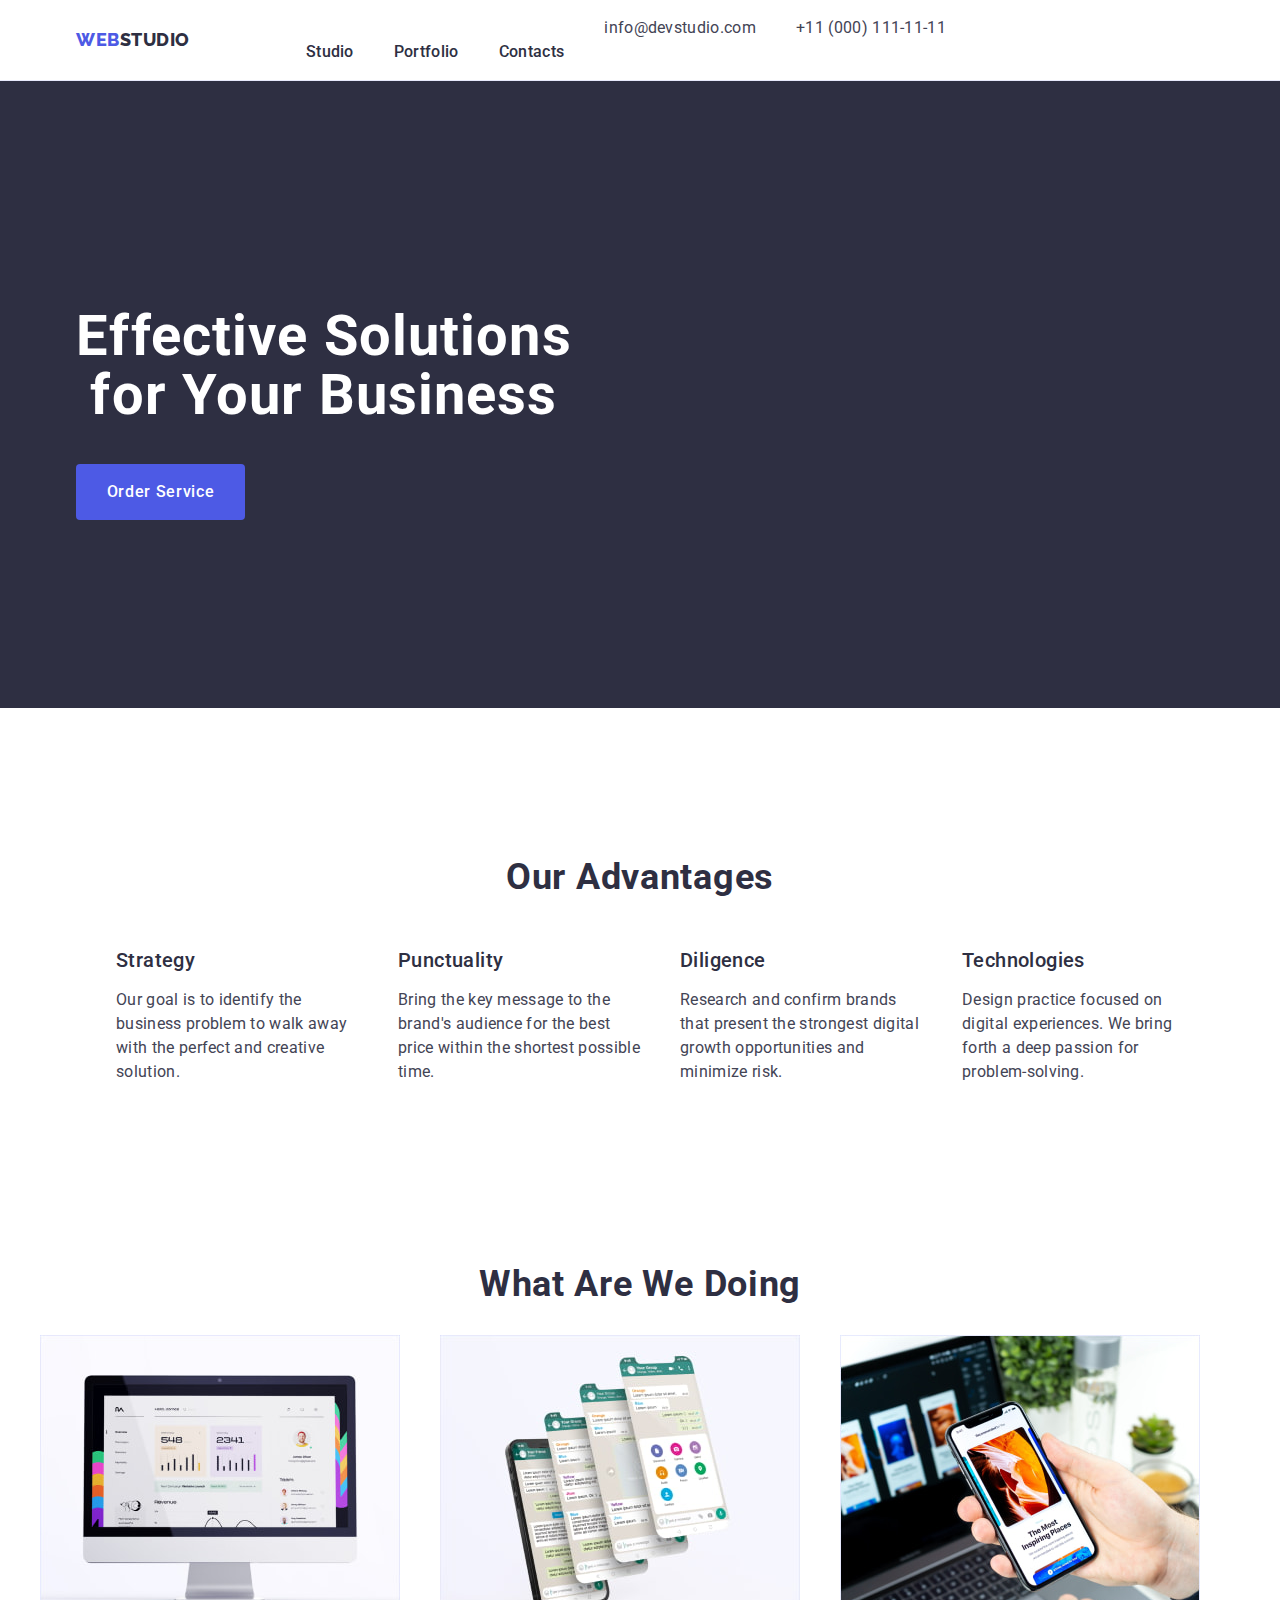
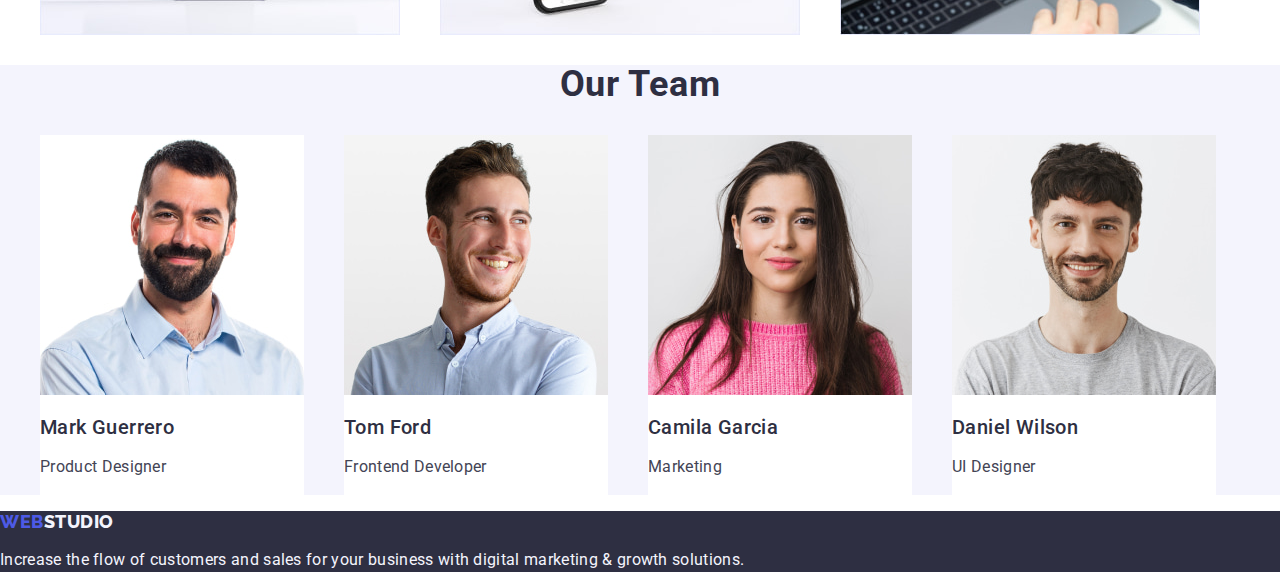
==== index.html @ ada267a6 "update" ====
<!DOCTYPE html>
<html lang="en">
    <!-- head -->
  <head>
    <meta charset="UTF-8">
    <meta http-equiv="X-UA-Compatible" content="IE=edge">
    <meta name="viewport" content="width=device-width, initial-scale=1.0"> 
    <title>Document</title>
    <link
      rel="stylesheet"
      href="https://cdn.jsdelivr.net/npm/modern-normalize@2.0.0/modern-normalize.min.css"
    />
    <link rel="preconnect" href="https://fonts.googleapis.com">
    <link rel="preconnect" href="https://fonts.gstatic.com" crossorigin>
    <link href="https://fonts.googleapis.com/css2?family=Raleway:wght@800&family=Roboto:wght@400;500;700;900&display=swap" rel="stylesheet">
    <link rel="stylesheet" href="./css/styles.css"    />
  </head>
  <body class="body">
    <header class="header">
        <div class="div container">
        <nav class="nav">
           <a class="logo link" href="./index.html">Web<span class="header-logo-black">Studio</span></a>
            <ul class="list">
            <li class="header-item"> <a class="header-link link" href="./index.html">Studio</a></li>
            <li class="header-item"> <a class="header-link link" href="./portfolio.html">Portfolio</a></li>
            <li class="header-item"> <a class="header-link link" href="">Contacts</a></li>
        </ul>
        </nav>
        <address class="header-adr">
            <ul class="list">
                <li><a class="links link" href="mailto:info@devstudio.com">info@devstudio.com</a><br/></li>
                <li><a class="links link" href="tel:+110001111111">+11 (000) 111-11-11</a><br/></li>
            </ul>
        </address>
        </div>
    </header>
    <!-- Text -->
    <main>
     <section class="section-hero">  
        <div class="container"> 
    <h1 class="hero-title">Effective Solutions
        for Your Business</h1>    
        <button class="hero-btn" type="button"><span class="service">Order Service</span></button>
        </div>
    </section>
    <section class="section-advantages">
        <div class="container">
        <h2 class="hclass">Our Advantages</h2>
        <ul class="list">
        <li class="adv-li"><h3 class="name">Strategy</h3>
        <p class="parag">Our goal is to identify the business
            problem to walk away with the perfect and creative solution. </p></li>
        <li class="adv-li"><h3 class="name">Punctuality</h3>
        <p class="parag">Bring the key message to the brand's audience for the best price within the shortest possible time.</p></li>
        <li class="adv-li"><h3 class="name">Diligence</h3>
        <p class="parag">Research and confirm brands that present the strongest digital growth opportunities and minimize risk.</p></li>
        <li class="adv-li"><h3 class="name">Technologies</h3>
        <p class="parag">Design practice focused on digital experiences. We bring forth a deep passion for problem-solving.</p></li>
        </ul>
        </div>
     </section>
<!-- What are we doing -->
<section class="section-wawd">
    <h2 class="hclass">What Are We Doing</h2>
    <ul class="list">
     <li class="ourimg"><img class="img" src="./images/rectangle71.jpg" alt="Rectangle71" width="360" height="300"/></li>   
     <li class="ourimg"><img class="img" src="./images/rectangle71(2).jpg" alt="Rectangle71" width="360" height="300"/></li>
     <li class="ourimg"><img class="img" src="./images/rectangle71(3).jpg" alt="Rectangle71" width="360" height="300"/></li>
    </ul>
</section>
<!-- Our Team -->
<section class="section-ourteam">
  <h2 class="hclass">Our Team</h2>
  <ul class="list">
    <li class="photo">
        <img class="img" src="./images/teamcard1.jpg" alt="Team Card 1" width="264" height="260"/>
     <h3 class="name">Mark Guerrero</h3>
     <p class="parag">Product Designer</p>
    </li >
    <li class="photo">
        <img class="img" src="./images/teamcard2.jpg" alt="Team Card 2" width="264" height="260"/>
    <h3 class="name">Tom Ford</h3>
    <p class="parag">Frontend Developer</p>  
    </li>
    <li class="photo">
        <img class="img" src="./images/teamcard3.jpg" alt="Team Card 3" width="264" height="260"/>
    <h3 class="name">Camila Garcia</h3>
    <p class="parag">Marketing</p>
    </li>
    <li class="photo">
        <img class="img" src="./images/teamcard4.jpg" alt="Team Card 4" width="264" height="260"/>
    <h3 class="name">Daniel Wilson</h3>
    <p class="parag">UI Designer</p>
    </li>
  </ul>  
</section>
</main>
<!-- Footer -->
<footer class="footer">
    <a class="footer-link link" href="./index.html" >Web<span class="logo-white">Studio</span></a>
    <p class="footer-p" >Increase the flow of customers and sales for your business with digital marketing & growth solutions.</p>
</footer>
      </body>
</html>
---- css/styles.css ----
:root {--primary-white-color: #ffffff;
    --primary-accent-color: #2e2f42;
    --primary-gray-color: #434455;
    --primary-blue-color: #4D5AE5;} 
.logo {margin-right: 76px;
    font-family: 'Raleway', sans-serif;
    font-style: normal;
    font-weight: 800;
    font-size: 18px;
    line-height: 1.17;
    
   
    letter-spacing: 0.03em;
    text-transform: uppercase;
    flex: none;
    text-decoration: 0;
 color: #4D5AE5;
 }
 .header-logo-black {color: #2E2F42;}
 .header-item {list-style: none;
    font-weight: 500;
    padding-top: 24px;
    padding-top: 24px;
}
.header-link {
    font-weight: 500;
    font-family: 'Roboto', sans-serif;
    font-style: normal;
    text-decoration: none;
    font-weight: 500;
    font-size: 16px;
    line-height: 24px;
    letter-spacing: 0.02em;
    color: var(--primary-accent-color);
    flex: none;}
.header-links {list-style: none;}
.link {text-decoration: none;
    
}
.name {font-weight: 500;
    margin-bottom: 8px;
    font-size: 20px;
    line-height: 1.2;
    letter-spacing: 0.02em;
color:var(--primary-accent-color)}
.section-hero {background: #2E2F42;
    padding-top: 188px;
    padding-bottom: 188px;}
.hero-title {font-family: 'Roboto';
    font-style: normal;
    font-weight: 700;
    font-size: 56px;
    text-align: center;
    line-height: 1.07;
    max-width: 496px;
    letter-spacing: 0.02em;
    
    color: #FFFFFF;}
.hero-btn {background: #4D5AE5;
    display: block;
    cursor: pointer;
    min-width: 169px;
    height: 56px;
    border: none;
    border-radius: 4px;
    cursor: pointer;
    font-family: "Roboto", sans-serif;
    font-weight: 500;
    line-height: 1.5;
    letter-spacing: 0.04em;
    color: #ffffff;
   }
    .service {font-family: 'Roboto';
        font-style: normal;
        font-weight: 500;
        font-size: 16px;
        line-height: 24px;
        
        
       
        letter-spacing: 0.04em;
        
        color: #FFFFFF;
        }
        .img {display: block;}
                .parag {font-family: 'Roboto';
                    font-style: normal;
                    font-weight: 400;
                    font-size: 16px;
                    line-height: 24px;
                    
                    letter-spacing: 0.02em;
                   
                    color: #434455;}
                   .adv {list-style: none;}
                   .ourimg {list-style: none;
                    
                }
                   .footer {background-color: #2E2F42;}
                   .footer-link {font-family: 'Raleway', sans-serif;
                    font-style: normal;
                    font-weight: 800;
                    font-size: 18px;
                    line-height: 1.17;
                    
                
                    letter-spacing: 0.03em;
                    text-transform: uppercase;
                    flex: none;
                    text-decoration: 0;
                 color: #4D5AE5;
                 margin-bottom: 24px;}
                 .logo-white {color: #F4F4FD}
                 .footer-p {font-family: 'Roboto';
                    font-style: normal;
                    font-weight: 400;
                    font-size: 16px;
                    line-height: 24px;
                  
                    letter-spacing: 0.02em;
                 
                    color: #F4F4FD;}
                    .btnlist {list-style: none;}
                    .btn {background: #F4F4FD;
                        border: 1px solid #E7E9FC;
                        color:var(--primary-blue-color);
                        font-family: "Roboto", sans-serif; 
                        font-weight: 500;
                        line-height: 1.5;
                        letter-spacing: 0.04em;
                        cursor: pointer;
                        }
                        .list {list-style: none;
                            display: flex;
                            gap: 40px;}
                        .link {text-decoration: none}
                        .hclass {color:var(--primary-accent-color) ;
                            font-size: 36px;
                            line-height: 1.11;
                            text-align: center;
                            letter-spacing: 0.02em;
                            text-transform: capitalize;

                        }
                        .links {font-size: 16px;
                            font-size: 16px;
                            letter-spacing: 0.02em;
                            line-height: 1.5;
                            color:var(--primary-gray-color);}
.header-adr {font-style: normal;}
                        .section-ourteam {background-color: #F4F4FD}
                        .photo { background-color: #FFFFFF;
                        }
                        .body {font-family: "Roboto", sans-serif;
                            color: #434455;
                            background-color:var(--primary-white-color);}
                            .list .header-link:hover,
                            .list .header-link:focus {color: #404bbf}
                            .list .links:hover,
                            .list .links:focus {color: #404bbf}
                            .hero-btn:hover,
                            .hero-btn:focus {background-color: #404BBF}
                            .logo-port {font-family: 'Raleway', sans-serif;
                                font-style: normal;
                                font-weight: 800;
                                font-size: 18px;
                                line-height: 1.17;
                                color:var(--primary-blue-color);
                               
                                letter-spacing: 0.03em;
                                text-transform: uppercase;
                                flex: none;
                                text-decoration: 0;}
                                .btn:hover,.btn:focus {background-color: #404BBF;
                                color:var(--primary-white-color); }
                                .ptitle {font-weight: 500;
                                    font-size: 20px;
                                    line-height: 1.2;
                                    letter-spacing: 0.02em;
                                color:var(--primary-accent-color)}
.header {border-bottom: 1px solid #e7e9fc;}
.div {display: flex;}
.container {width: 1158px;
margin: 0 auto;
padding-left: 15px ;
padding-right: 15px;}
.nav {display: flex;
align-items: center;}
.section-advantages {padding-top: 120px;
    padding-bottom: 120px;}
    .adv-li { width: calc((100% - 72px) / 4);
    }
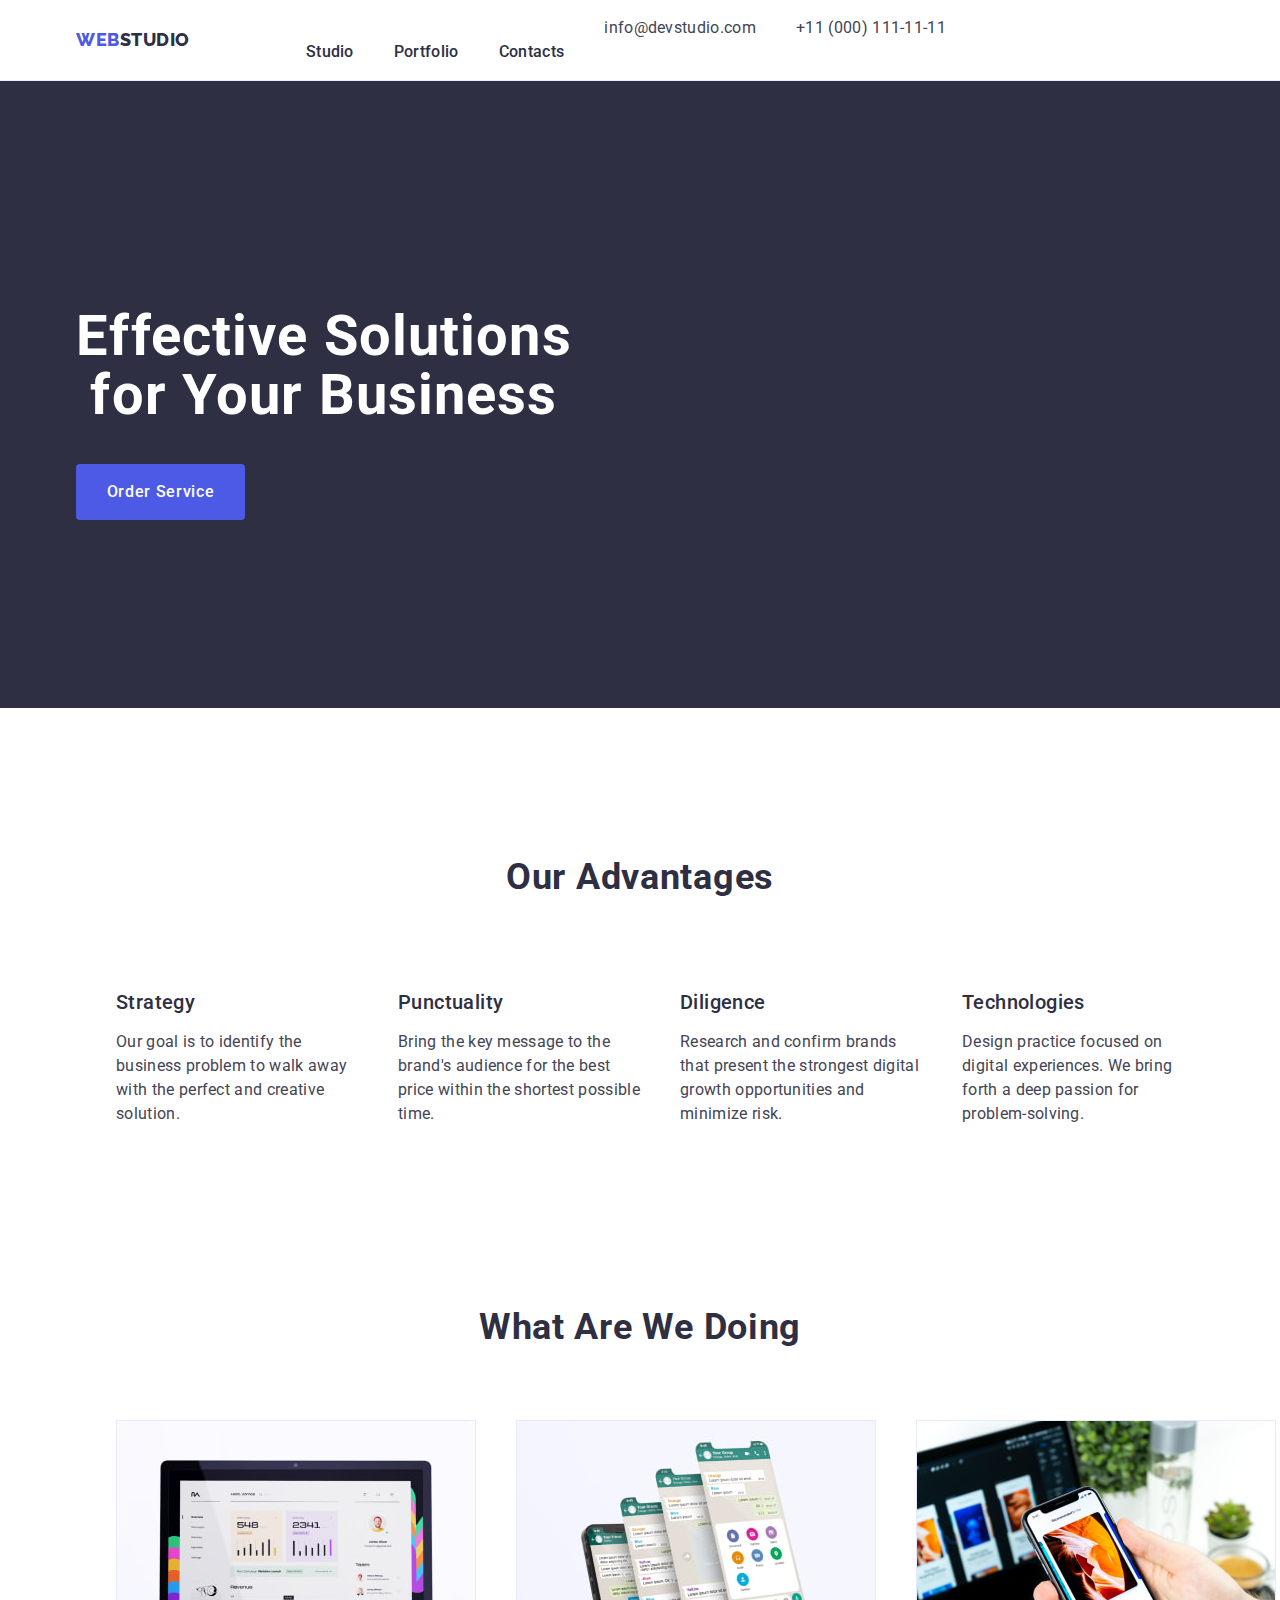
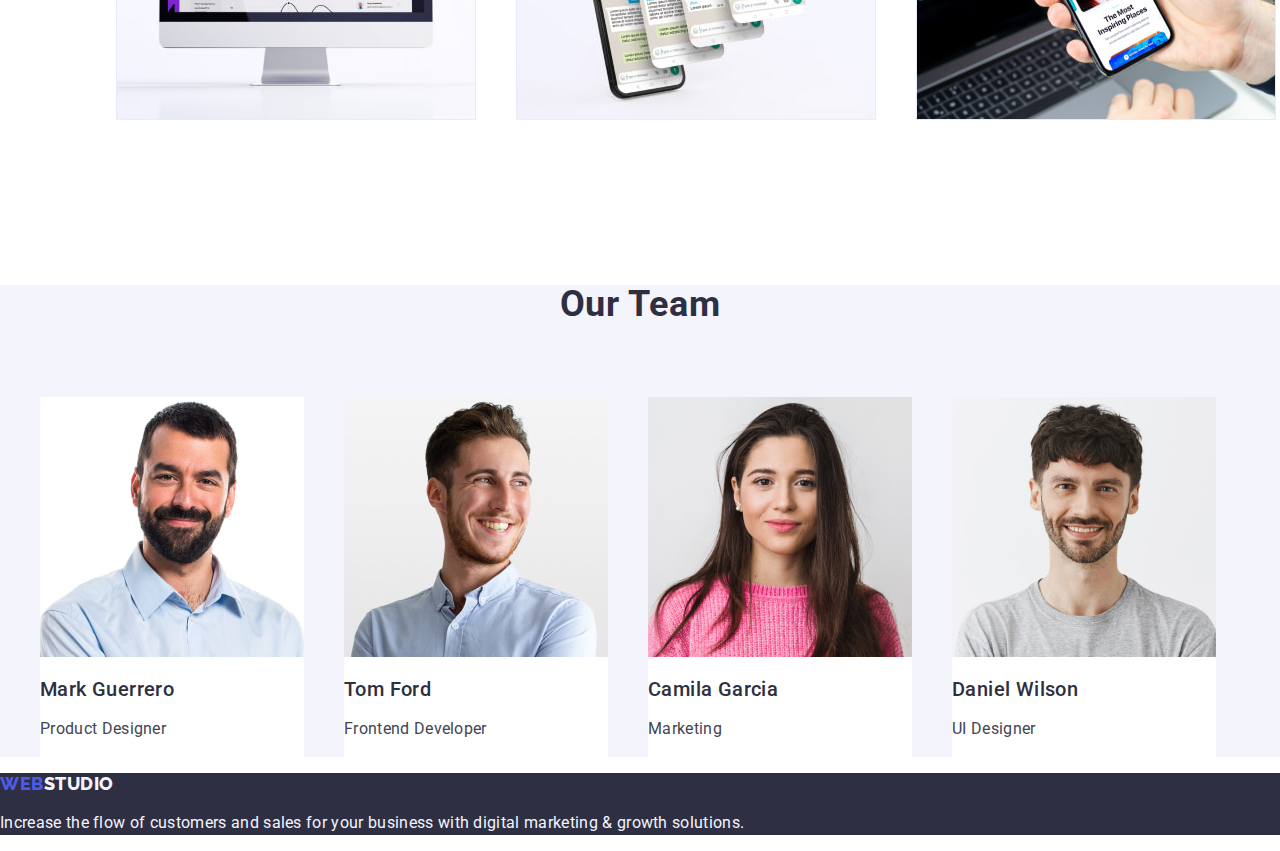
==== commit 303f0400: "Update index.html" ====
--- a/index.html
+++ b/index.html
@@ -61,12 +61,14 @@
      </section>
 <!-- What are we doing -->
 <section class="section-wawd">
+    <div class="container">
     <h2 class="hclass">What Are We Doing</h2>
     <ul class="list">
      <li class="ourimg"><img class="img" src="./images/rectangle71.jpg" alt="Rectangle71" width="360" height="300"/></li>   
      <li class="ourimg"><img class="img" src="./images/rectangle71(2).jpg" alt="Rectangle71" width="360" height="300"/></li>
      <li class="ourimg"><img class="img" src="./images/rectangle71(3).jpg" alt="Rectangle71" width="360" height="300"/></li>
     </ul>
+    </div>
 </section>
 <!-- Our Team -->
 <section class="section-ourteam">
--- a/css/styles.css
+++ b/css/styles.css
@@ -94,6 +94,7 @@
                     color: #434455;}
                    .adv {list-style: none;}
                    .ourimg {list-style: none;
+                    flex-basis: calc((100% - 2 * 24px) / 3) ;
                     
                 }
                    .footer {background-color: #2E2F42;}
@@ -140,6 +141,7 @@
                             text-align: center;
                             letter-spacing: 0.02em;
                             text-transform: capitalize;
+                            margin-bottom: 72px;
 
                         }
                         .links {font-size: 16px;
@@ -189,4 +191,5 @@
 .section-advantages {padding-top: 120px;
     padding-bottom: 120px;}
     .adv-li { width: calc((100% - 72px) / 4);
-    }+    }
+    .section-wawd {padding-bottom: 120px; }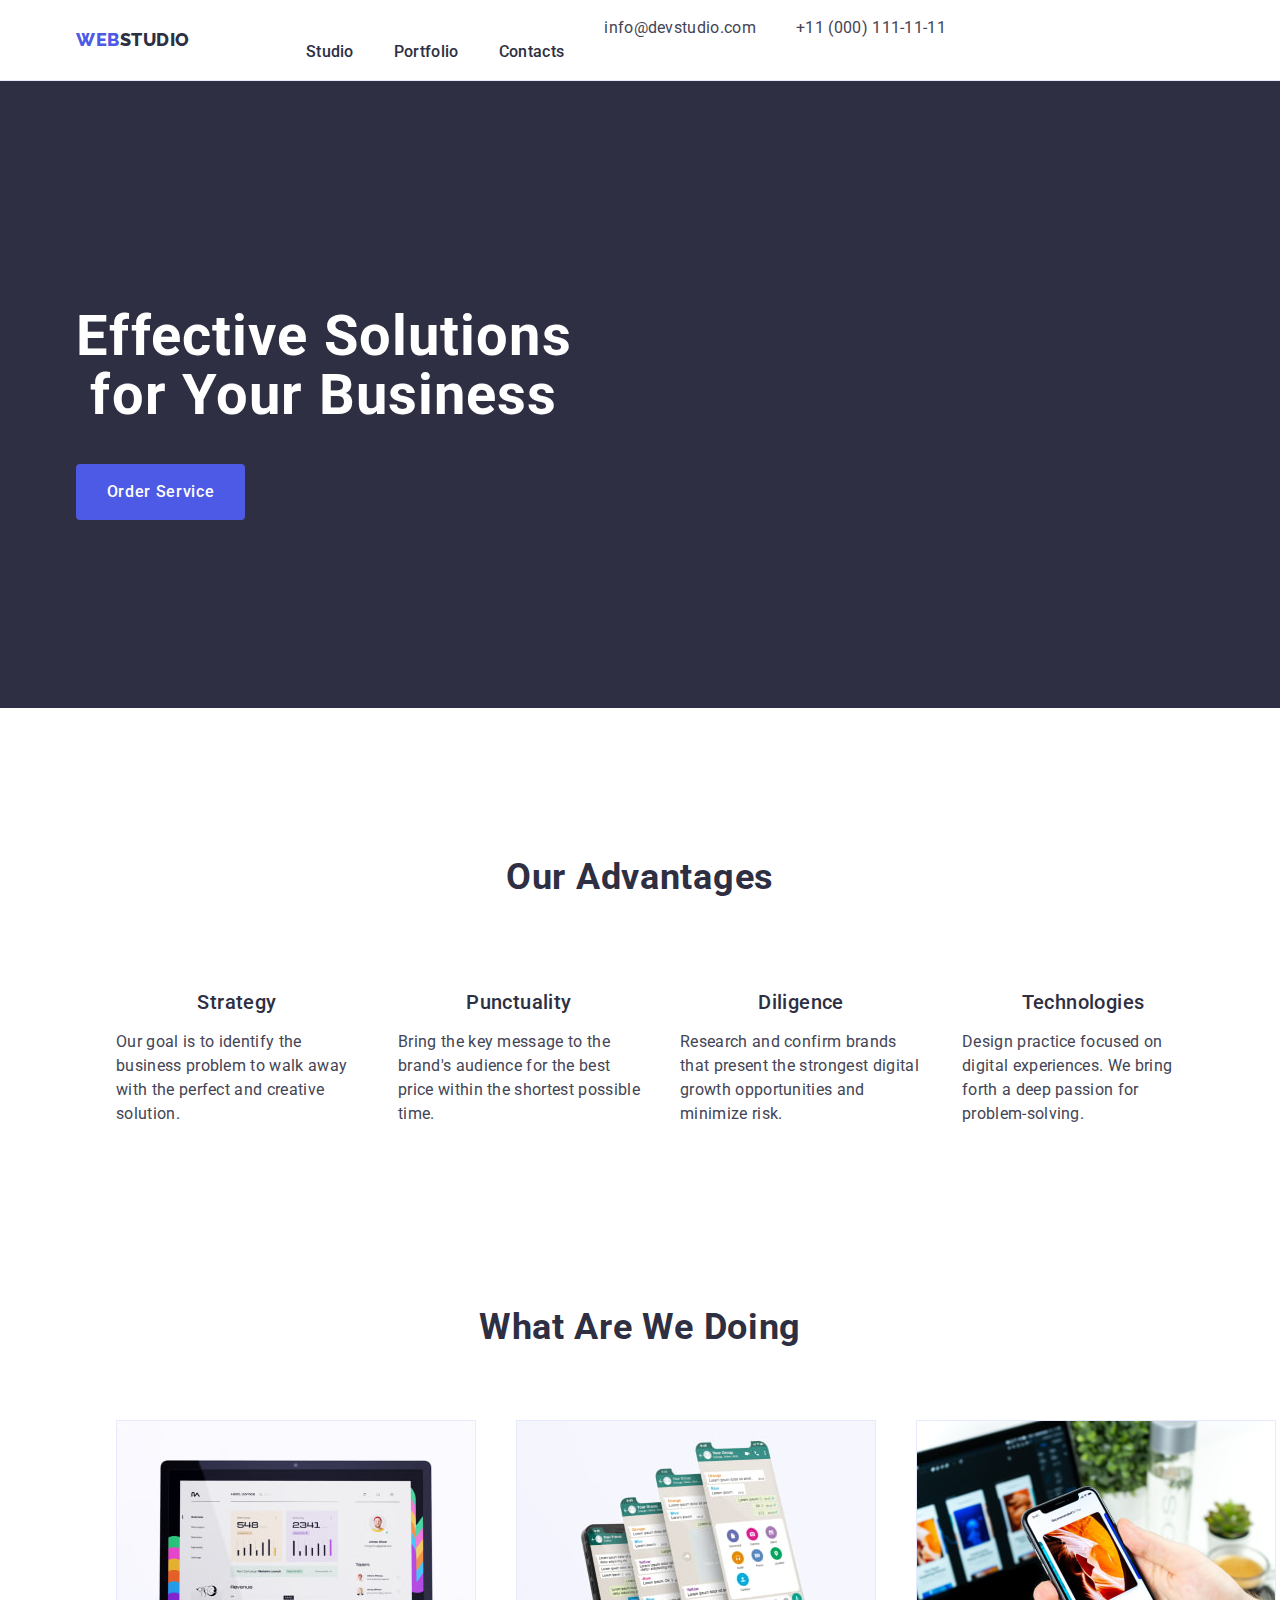
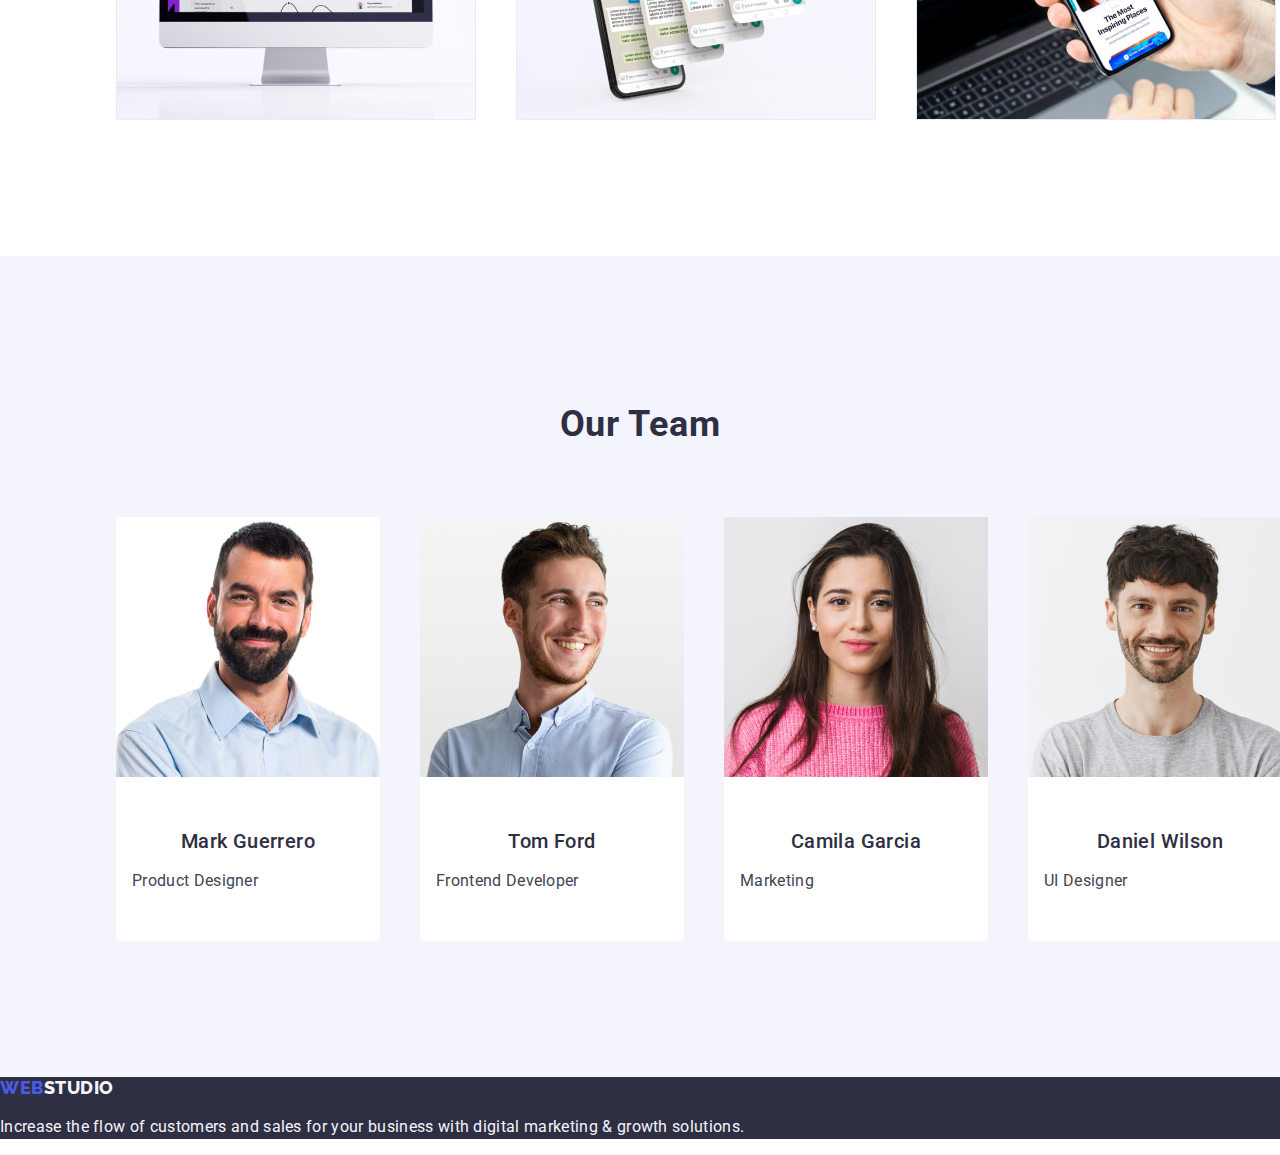
==== commit de44f4dc: "update" ====
--- a/index.html
+++ b/index.html
@@ -72,29 +72,39 @@
 </section>
 <!-- Our Team -->
 <section class="section-ourteam">
+    <div class="container">
   <h2 class="hclass">Our Team</h2>
   <ul class="list">
     <li class="photo">
         <img class="img" src="./images/teamcard1.jpg" alt="Team Card 1" width="264" height="260"/>
+        <div class="work">
      <h3 class="name">Mark Guerrero</h3>
      <p class="parag">Product Designer</p>
+        </div>
     </li >
     <li class="photo">
         <img class="img" src="./images/teamcard2.jpg" alt="Team Card 2" width="264" height="260"/>
+        <div class="work">
     <h3 class="name">Tom Ford</h3>
-    <p class="parag">Frontend Developer</p>  
+    <p class="parag">Frontend Developer</p>
+        </div>  
     </li>
     <li class="photo">
         <img class="img" src="./images/teamcard3.jpg" alt="Team Card 3" width="264" height="260"/>
-    <h3 class="name">Camila Garcia</h3>
+        <div class="work">
+        <h3 class="name">Camila Garcia</h3>
     <p class="parag">Marketing</p>
-    </li>
+        </div>    
+</li>
     <li class="photo">
         <img class="img" src="./images/teamcard4.jpg" alt="Team Card 4" width="264" height="260"/>
-    <h3 class="name">Daniel Wilson</h3>
+        <div class="work">
+        <h3 class="name">Daniel Wilson</h3>
     <p class="parag">UI Designer</p>
-    </li>
+        </div>    
+</li>
   </ul>  
+    </div>
 </section>
 </main>
 <!-- Footer -->
--- a/css/styles.css
+++ b/css/styles.css
@@ -42,7 +42,9 @@
     font-size: 20px;
     line-height: 1.2;
     letter-spacing: 0.02em;
-color:var(--primary-accent-color)}
+color:var(--primary-accent-color);
+text-align: center;
+}
 .section-hero {background: #2E2F42;
     padding-top: 188px;
     padding-bottom: 188px;}
@@ -150,8 +152,12 @@
                             line-height: 1.5;
                             color:var(--primary-gray-color);}
 .header-adr {font-style: normal;}
-                        .section-ourteam {background-color: #F4F4FD}
+                        .section-ourteam {background-color: #F4F4FD;
+                            padding-top: 120px;
+                            padding-bottom: 120px;}
                         .photo { background-color: #FFFFFF;
+                            flex-basis: calc((100% - 72px) / 4);
+                            border-radius: 0px 0px 4px 4px;
                         }
                         .body {font-family: "Roboto", sans-serif;
                             color: #434455;
@@ -192,4 +198,5 @@
     padding-bottom: 120px;}
     .adv-li { width: calc((100% - 72px) / 4);
     }
-    .section-wawd {padding-bottom: 120px; }+    .section-wawd {padding-bottom: 120px; }
+    .work {padding: 32px 16px 32px 16px}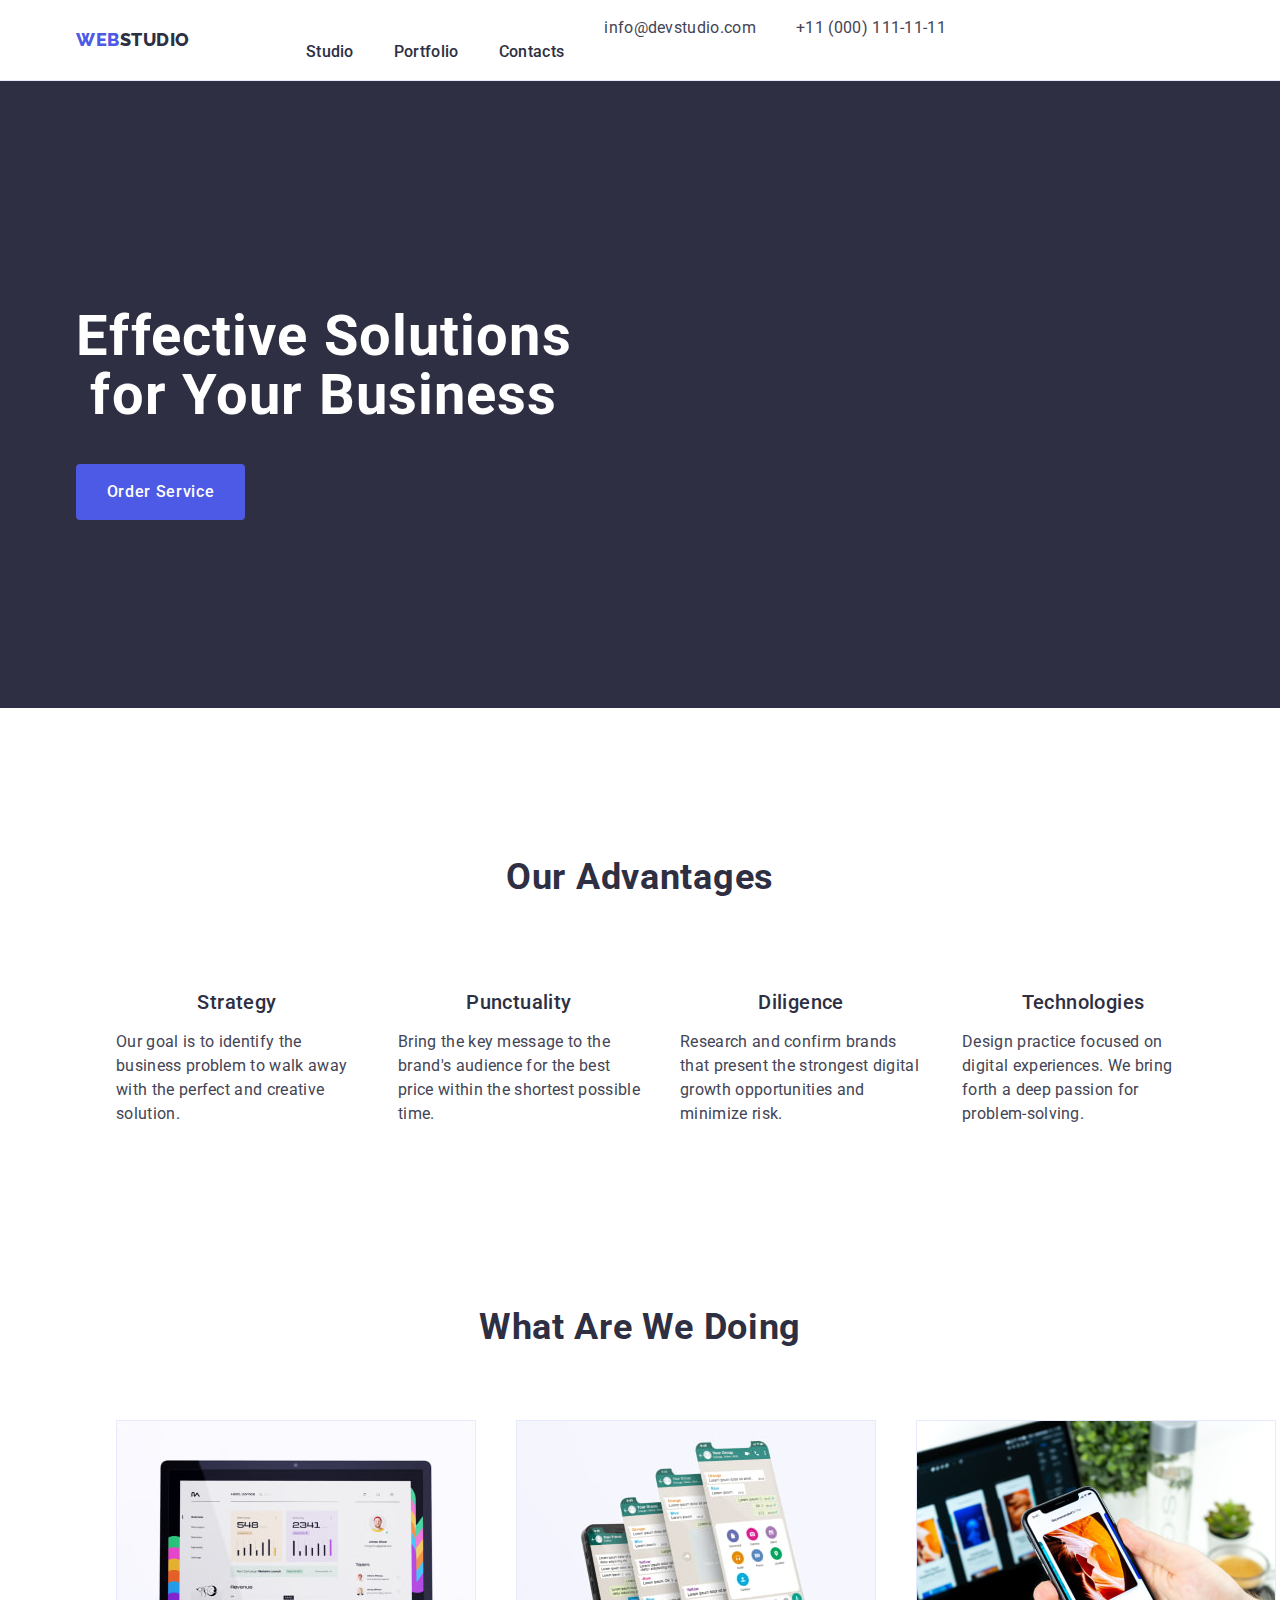
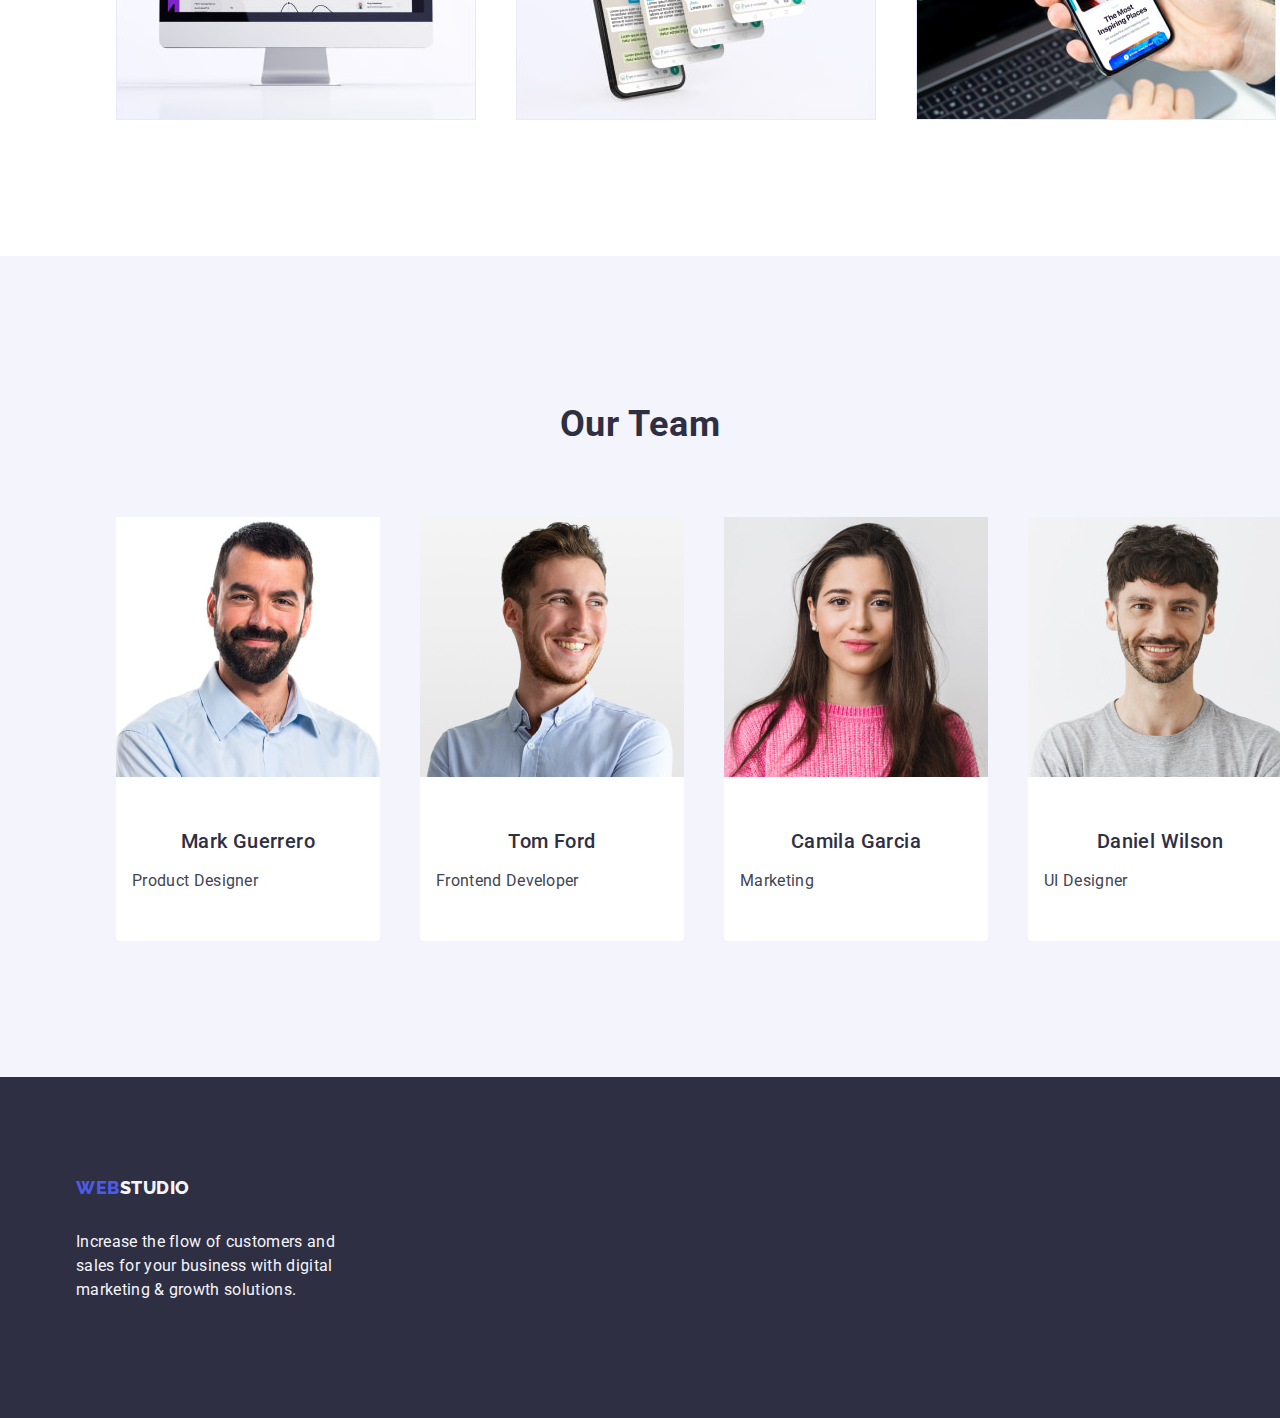
==== commit 4cd8b005: "update" ====
--- a/index.html
+++ b/index.html
@@ -109,8 +109,10 @@
 </main>
 <!-- Footer -->
 <footer class="footer">
+    <div class="container">
     <a class="footer-link link" href="./index.html" >Web<span class="logo-white">Studio</span></a>
     <p class="footer-p" >Increase the flow of customers and sales for your business with digital marketing & growth solutions.</p>
+    </div>
 </footer>
       </body>
 </html>--- a/css/styles.css
+++ b/css/styles.css
@@ -99,27 +99,28 @@
                     flex-basis: calc((100% - 2 * 24px) / 3) ;
                     
                 }
-                   .footer {background-color: #2E2F42;}
+                   .footer {background-color: #2E2F42;
+                    padding-top: 100px; 
+                    padding-bottom: 100px;}
                    .footer-link {font-family: 'Raleway', sans-serif;
                     font-style: normal;
                     font-weight: 800;
                     font-size: 18px;
                     line-height: 1.17;
-                    
-                
+                    display: inline-block;
                     letter-spacing: 0.03em;
                     text-transform: uppercase;
                     flex: none;
                     text-decoration: 0;
                  color: #4D5AE5;
-                 margin-bottom: 24px;}
+                 margin-bottom: 16px;}
                  .logo-white {color: #F4F4FD}
                  .footer-p {font-family: 'Roboto';
                     font-style: normal;
                     font-weight: 400;
                     font-size: 16px;
                     line-height: 24px;
-                  
+                    max-width: 264px;
                     letter-spacing: 0.02em;
                  
                     color: #F4F4FD;}
@@ -174,7 +175,7 @@
                                 font-size: 18px;
                                 line-height: 1.17;
                                 color:var(--primary-blue-color);
-                               
+                                margin-right: 76px;
                                 letter-spacing: 0.03em;
                                 text-transform: uppercase;
                                 flex: none;
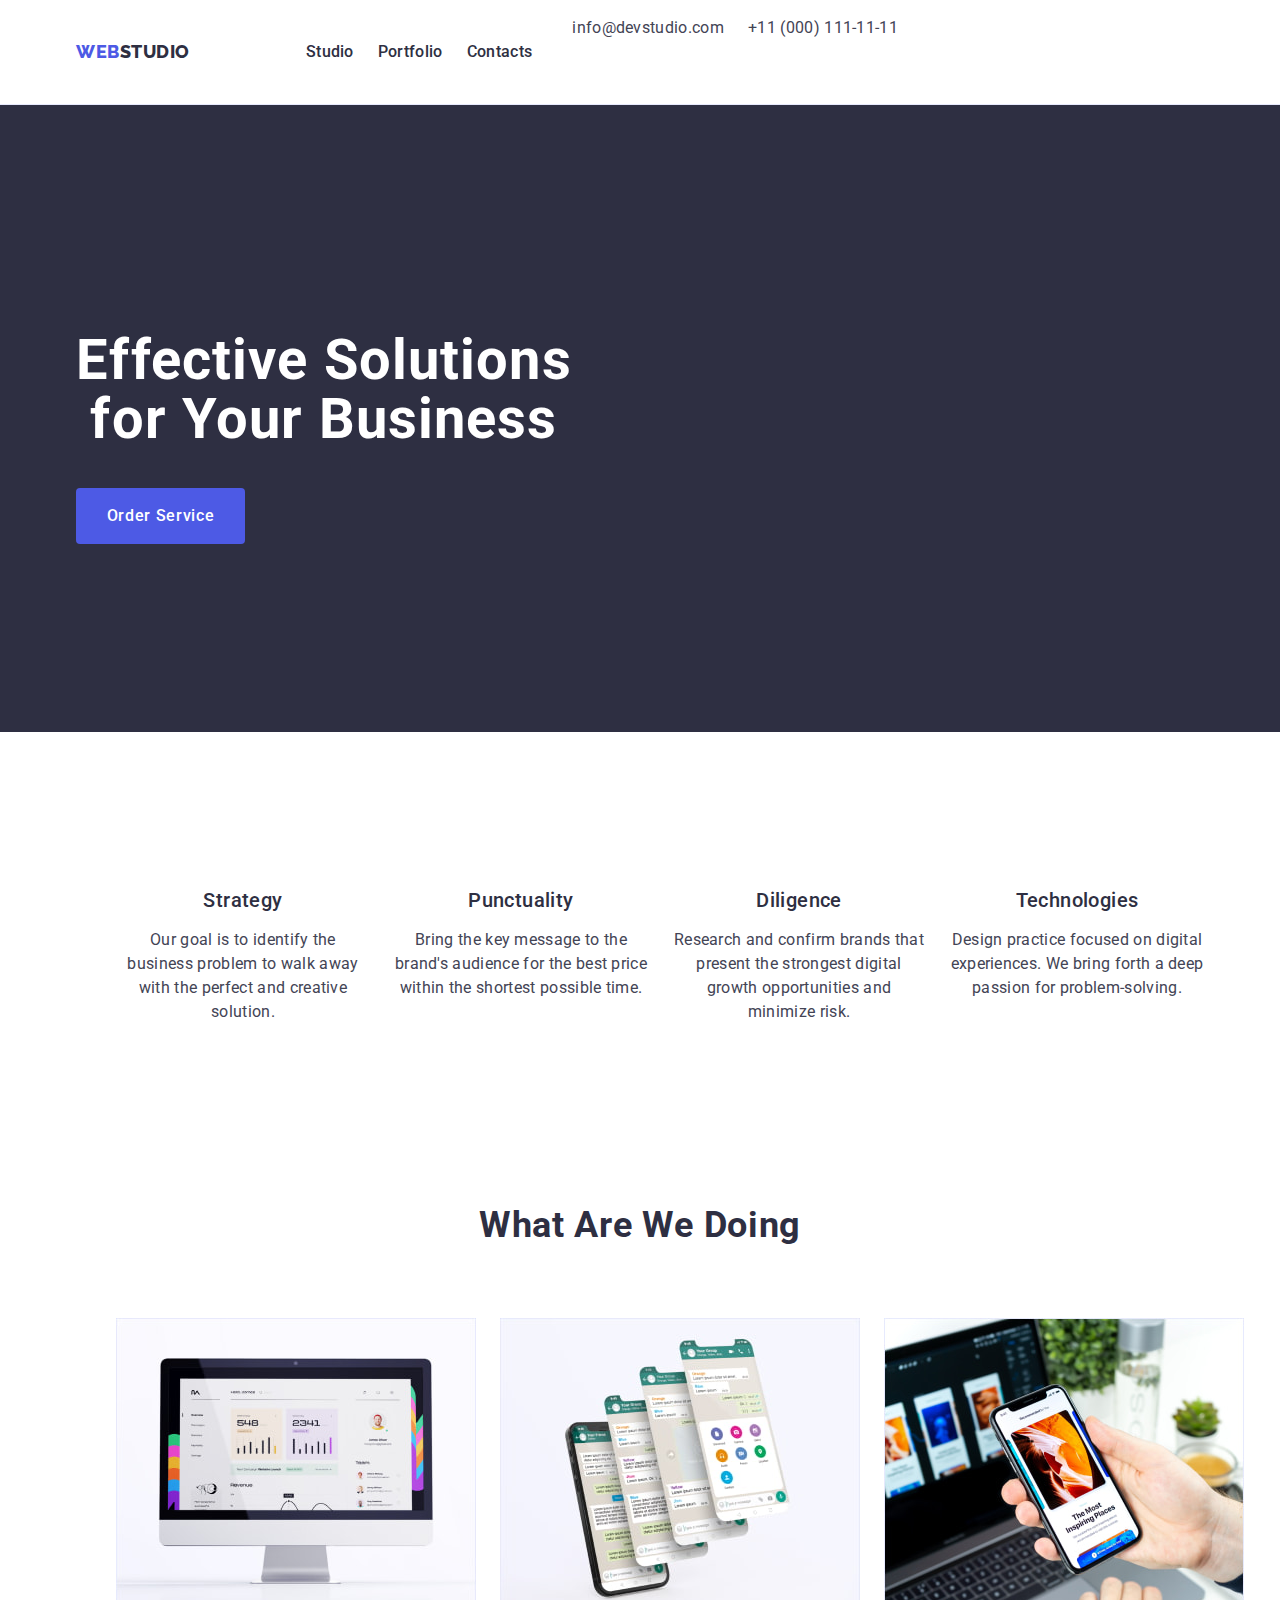
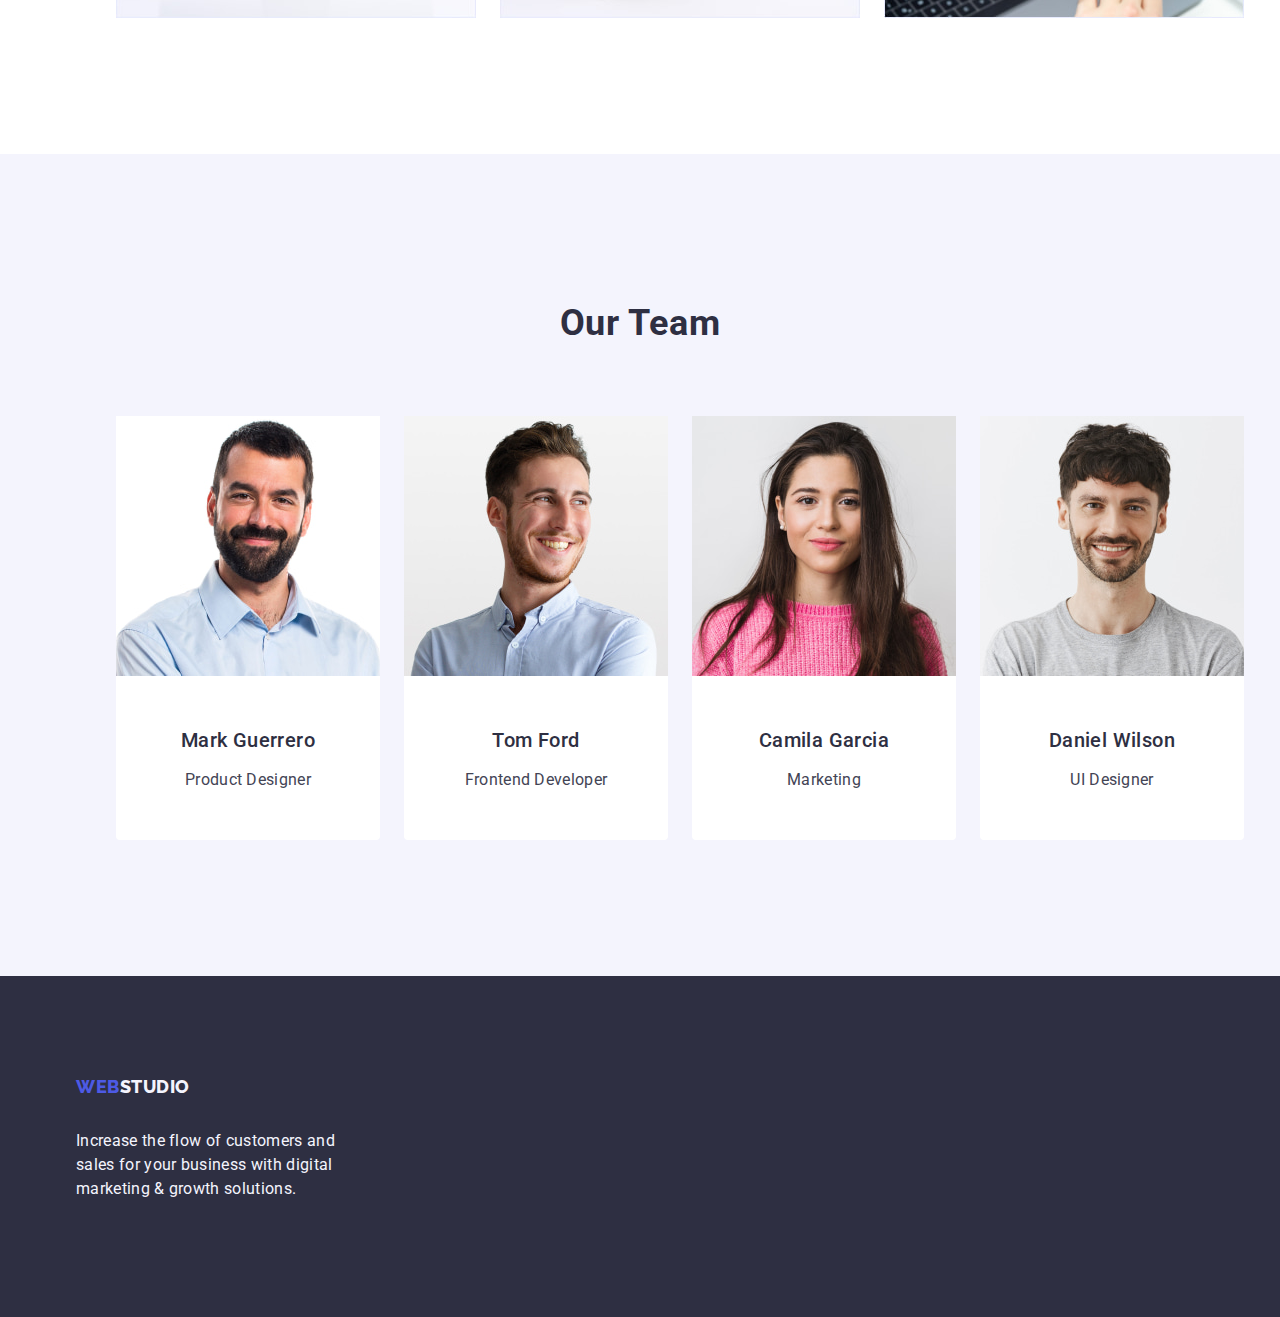
==== commit 50a172d3: "update" ====
--- a/index.html
+++ b/index.html
@@ -45,7 +45,7 @@
     </section>
     <section class="section-advantages">
         <div class="container">
-        <h2 class="hclass">Our Advantages</h2>
+        <h2 class="visually-hidden" hidden>Our Advantages</h2>
         <ul class="list">
         <li class="adv-li"><h3 class="name">Strategy</h3>
         <p class="parag">Our goal is to identify the business
--- a/css/styles.css
+++ b/css/styles.css
@@ -20,7 +20,7 @@
  .header-item {list-style: none;
     font-weight: 500;
     padding-top: 24px;
-    padding-top: 24px;
+    padding-bottom: 24px;
 }
 .header-link {
     font-weight: 500;
@@ -58,6 +58,18 @@
     letter-spacing: 0.02em;
     
     color: #FFFFFF;}
+    .visually-hidden {
+        position: absolute;
+        width: 1px;
+        height: 1px;
+        margin: -1px;
+        border: 0;
+        padding: 0;
+        white-space: nowrap;
+        clip-path: inset(100%);
+        clip: rect(0 0 0 0);
+        overflow: hidden;
+    } 
 .hero-btn {background: #4D5AE5;
     display: block;
     cursor: pointer;
@@ -92,7 +104,7 @@
                     line-height: 24px;
                     
                     letter-spacing: 0.02em;
-                   
+                   text-align: center;
                     color: #434455;}
                    .adv {list-style: none;}
                    .ourimg {list-style: none;
@@ -133,10 +145,13 @@
                         line-height: 1.5;
                         letter-spacing: 0.04em;
                         cursor: pointer;
+                        padding: 12px 24px 12px;
+                        border-radius: 4px;
                         }
+                        
                         .list {list-style: none;
                             display: flex;
-                            gap: 40px;}
+                            gap: 24px;}
                         .link {text-decoration: none}
                         .hclass {color:var(--primary-accent-color) ;
                             font-size: 36px;
@@ -180,9 +195,11 @@
                                 text-transform: uppercase;
                                 flex: none;
                                 text-decoration: 0;}
-                                .btn:hover,.btn:focus {background-color: #404BBF;
-                                color:var(--primary-white-color); }
+                                .btn:hover, .btn:focus {background-color: #404BBF;
+                                color:var(--primary-white-color); 
+                                border: 1px solid transparent;}
                                 .ptitle {font-weight: 500;
+                                    margin-bottom: 8px;
                                     font-size: 20px;
                                     line-height: 1.2;
                                     letter-spacing: 0.02em;
@@ -197,7 +214,23 @@
 align-items: center;}
 .section-advantages {padding-top: 120px;
     padding-bottom: 120px;}
-    .adv-li { width: calc((100% - 72px) / 4);
+    .adv-li {flex-basis: calc((100% - 3 * 24px) / 4);
     }
     .section-wawd {padding-bottom: 120px; }
-    .work {padding: 32px 16px 32px 16px}+    .work {padding: 32px 16px 32px 16px}
+    .portfolio {padding: 96px 0 120px 0;}
+    .butlist {display: flex;
+        justify-content: center;
+        gap: 24px;
+        margin-bottom: 72px;}
+        .list-photo {display: flex;
+            flex-wrap: wrap;
+             column-gap: 24px;
+             row-gap: 48px;
+            }
+            .photo-port {width: calc((100% - 48px) / 3); 
+            }
+            .divport {padding: 32px 16px;
+                border: 1px solid #e7e9fc;
+                border-top: none;
+            }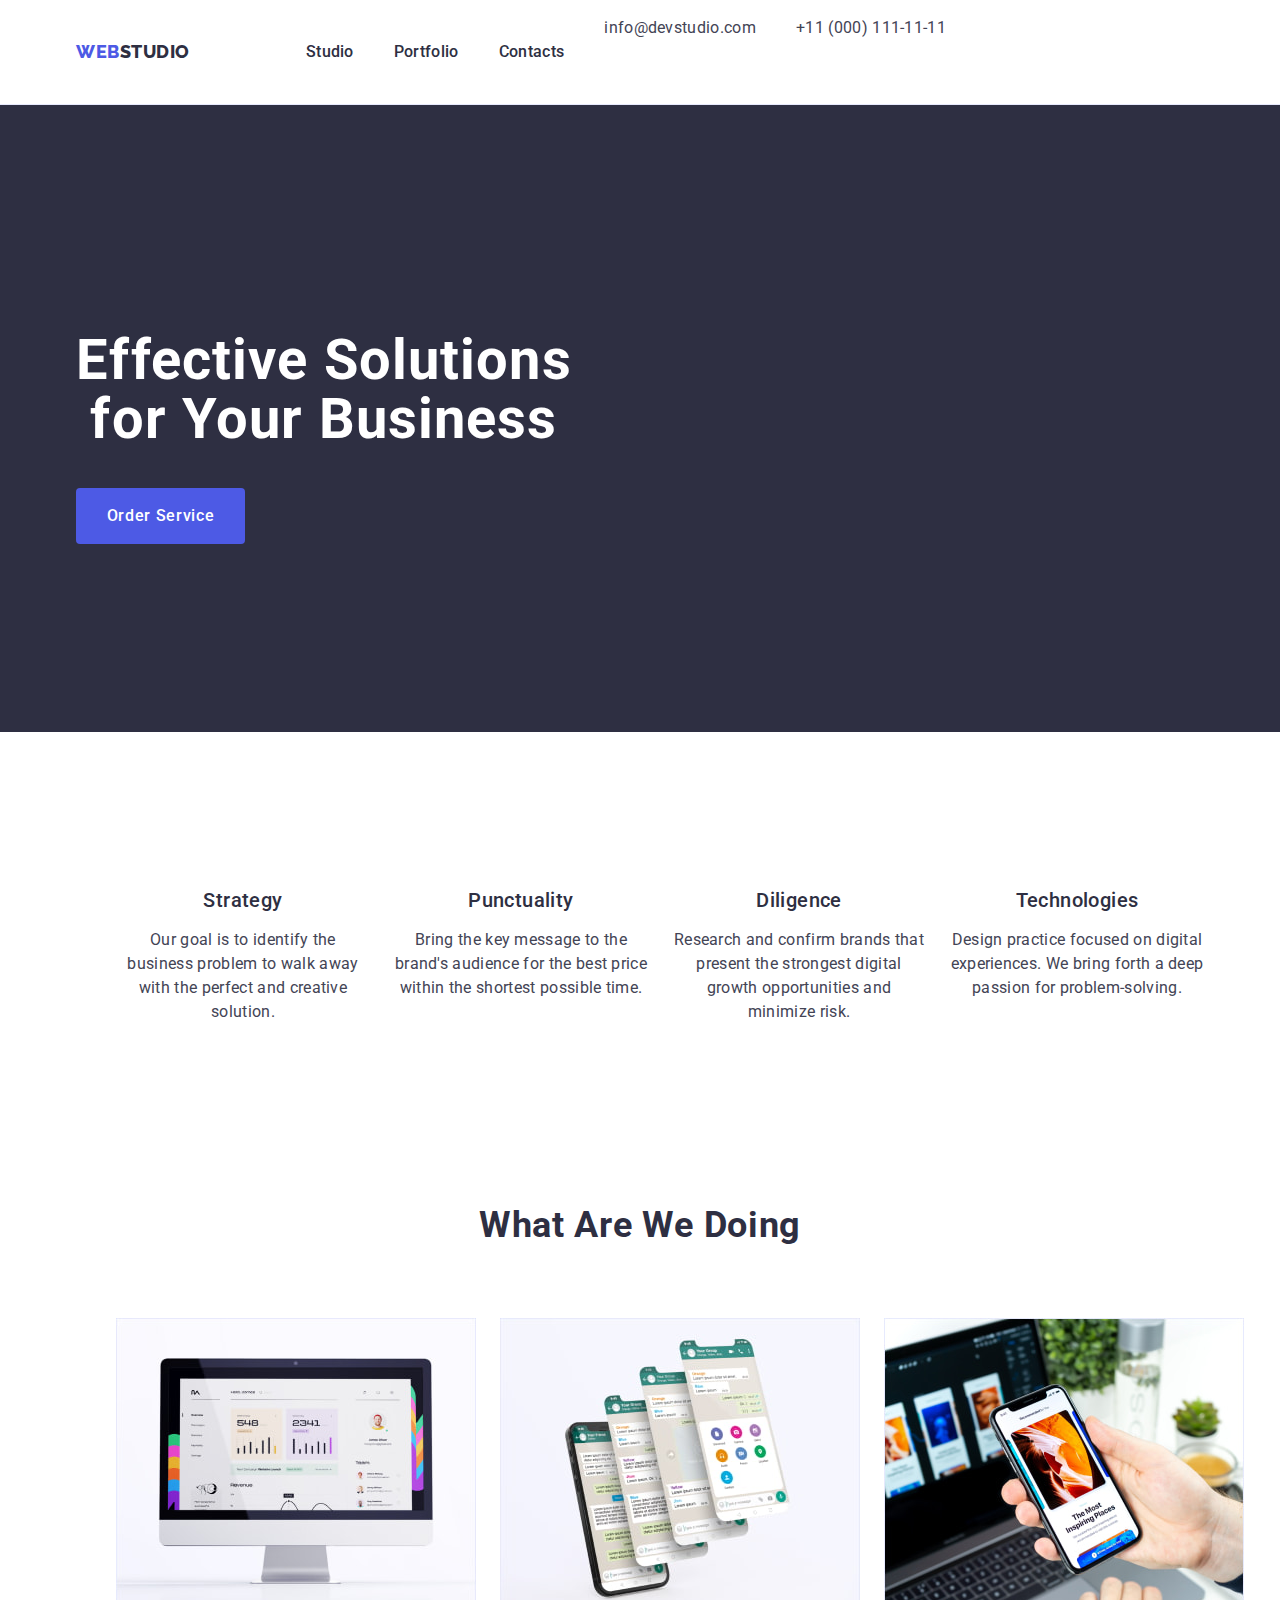
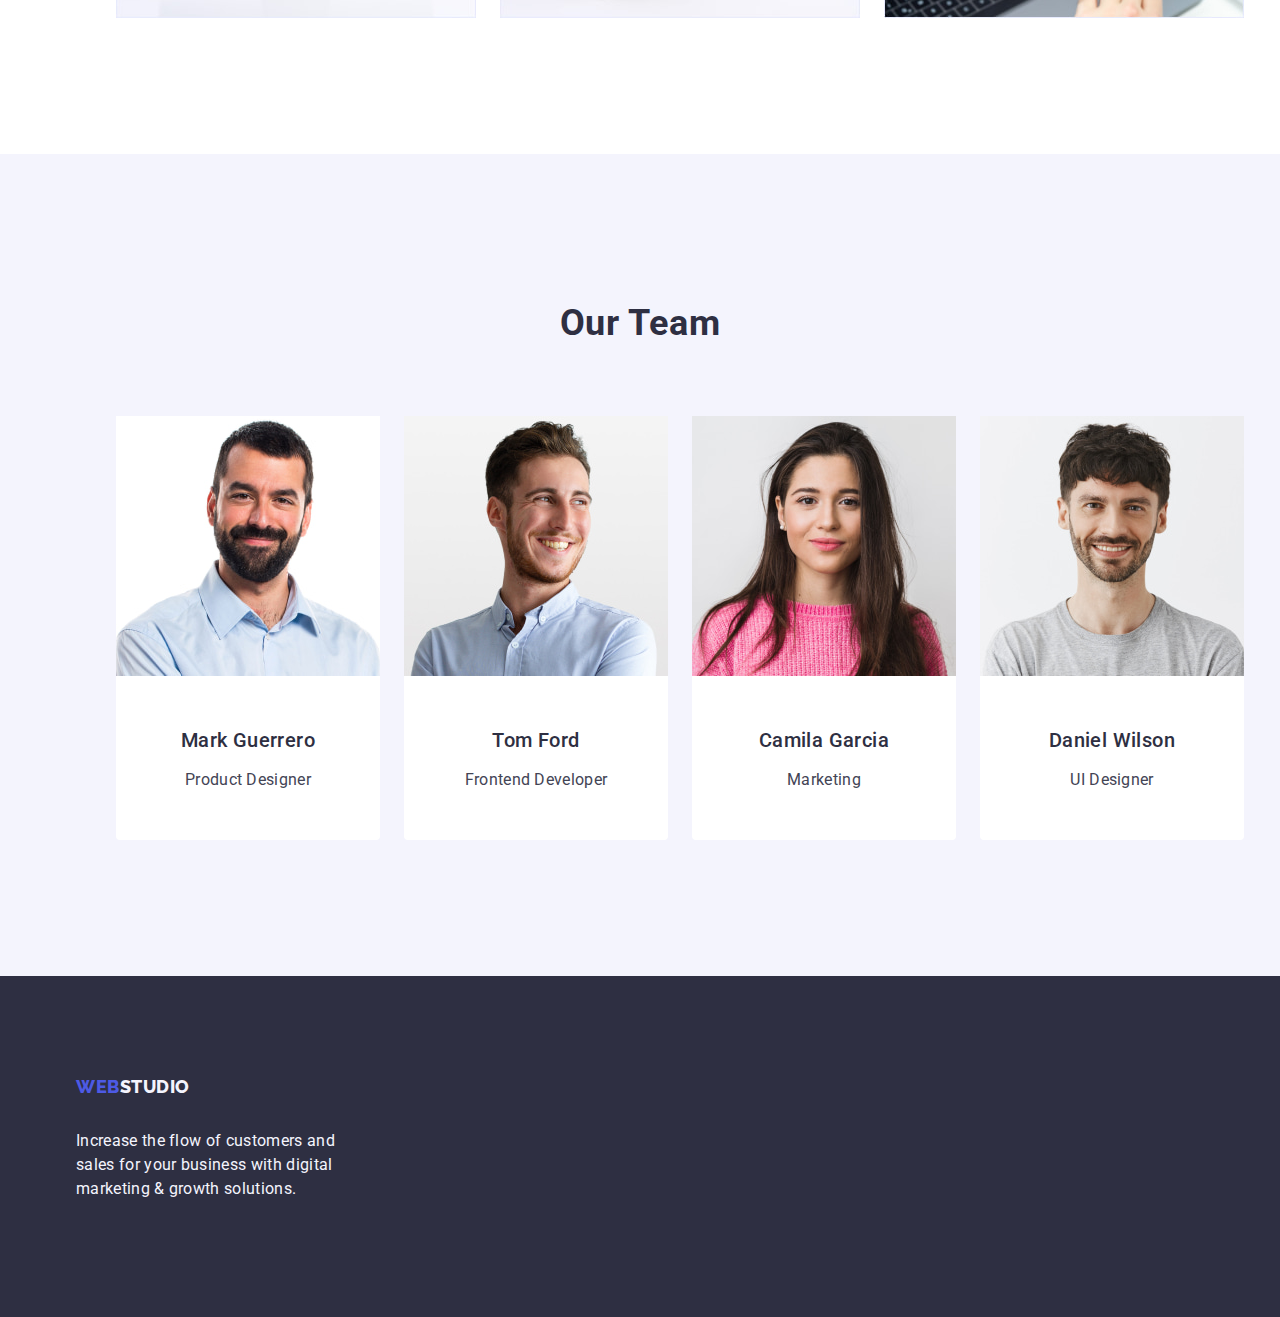
==== commit 301044a0: "update" ====
--- a/index.html
+++ b/index.html
@@ -20,14 +20,14 @@
         <div class="div container">
         <nav class="nav">
            <a class="logo link" href="./index.html">Web<span class="header-logo-black">Studio</span></a>
-            <ul class="list">
+            <ul class="list-nav">
             <li class="header-item"> <a class="header-link link" href="./index.html">Studio</a></li>
             <li class="header-item"> <a class="header-link link" href="./portfolio.html">Portfolio</a></li>
             <li class="header-item"> <a class="header-link link" href="">Contacts</a></li>
         </ul>
         </nav>
         <address class="header-adr">
-            <ul class="list">
+            <ul class="list-nav">
                 <li><a class="links link" href="mailto:info@devstudio.com">info@devstudio.com</a><br/></li>
                 <li><a class="links link" href="tel:+110001111111">+11 (000) 111-11-11</a><br/></li>
             </ul>
--- a/css/styles.css
+++ b/css/styles.css
@@ -23,6 +23,7 @@
     padding-bottom: 24px;
 }
 .header-link {
+    padding: 24px 0;    
     font-weight: 500;
     font-family: 'Roboto', sans-serif;
     font-style: normal;
@@ -96,6 +97,9 @@
         
         color: #FFFFFF;
         }
+        .list-nav {list-style: none;
+            display: flex;
+            gap: 40px}
         .img {display: block;}
                 .parag {font-family: 'Roboto';
                     font-style: normal;
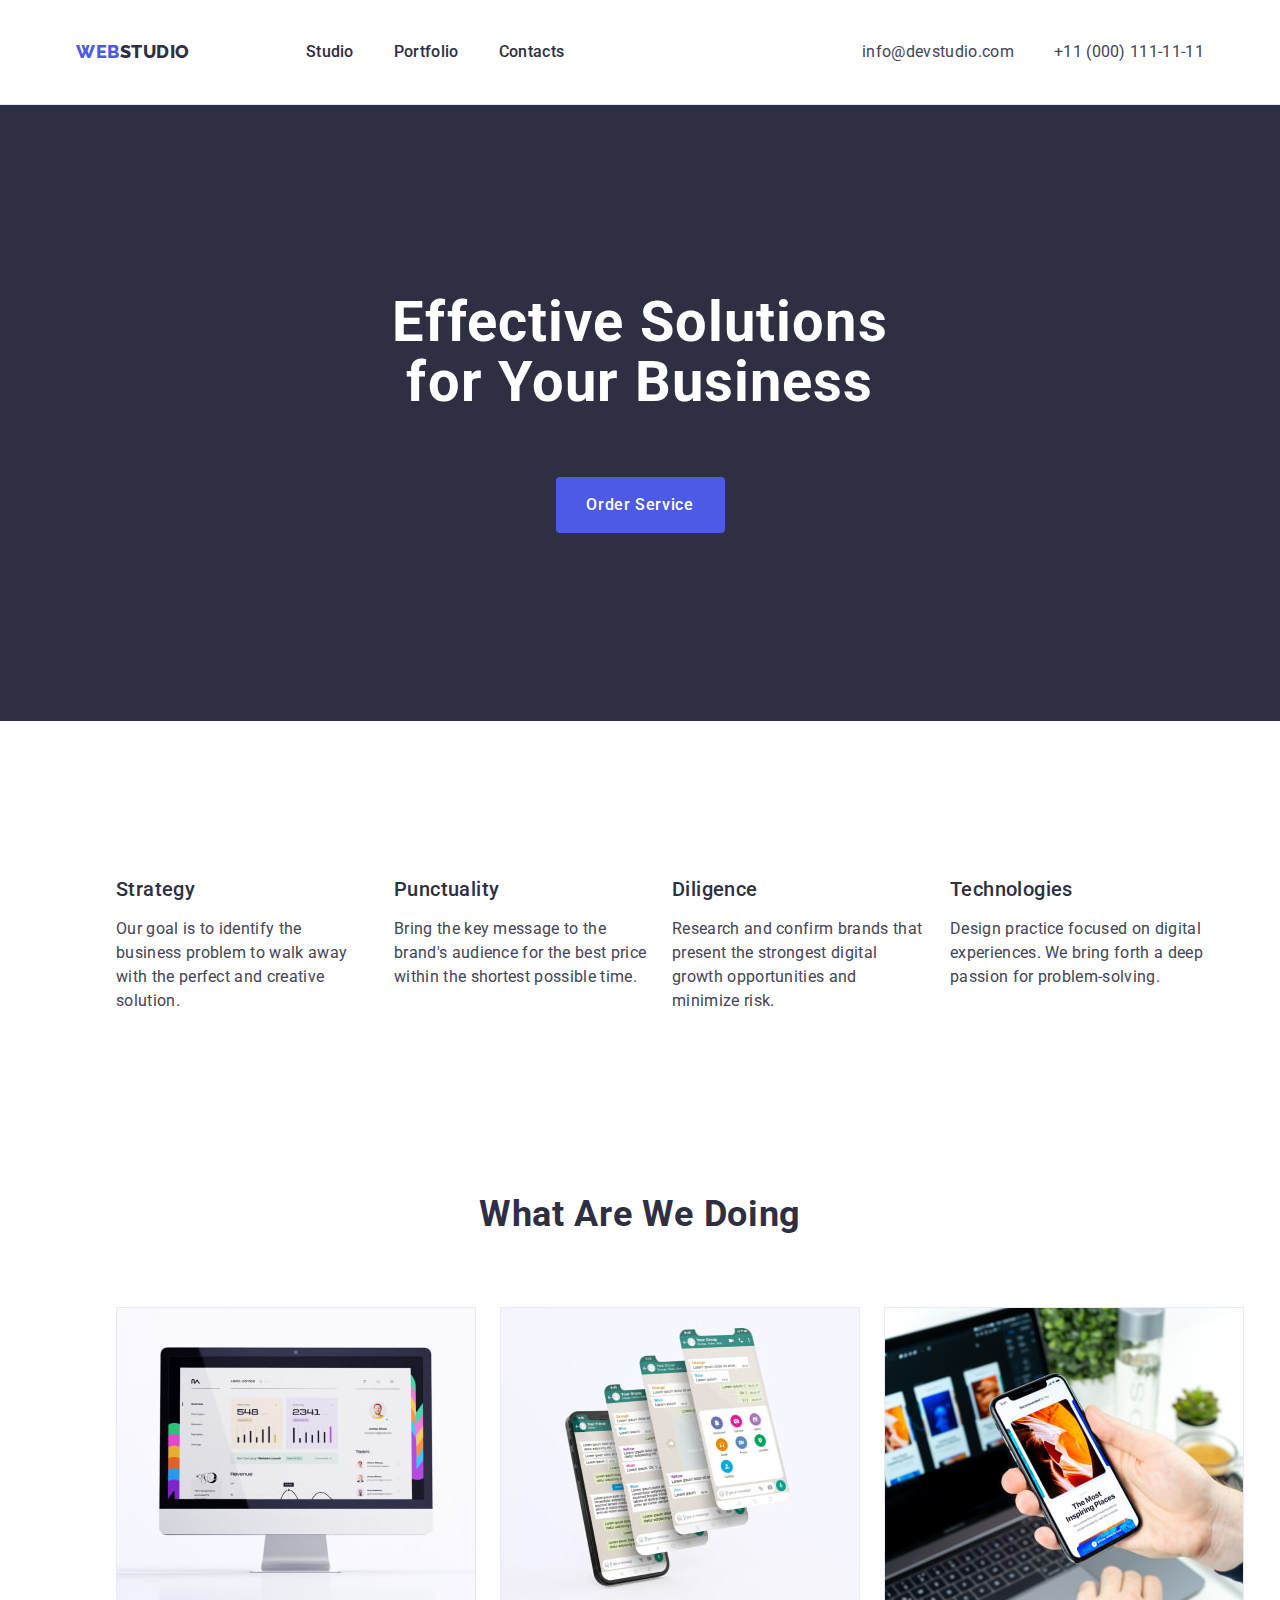
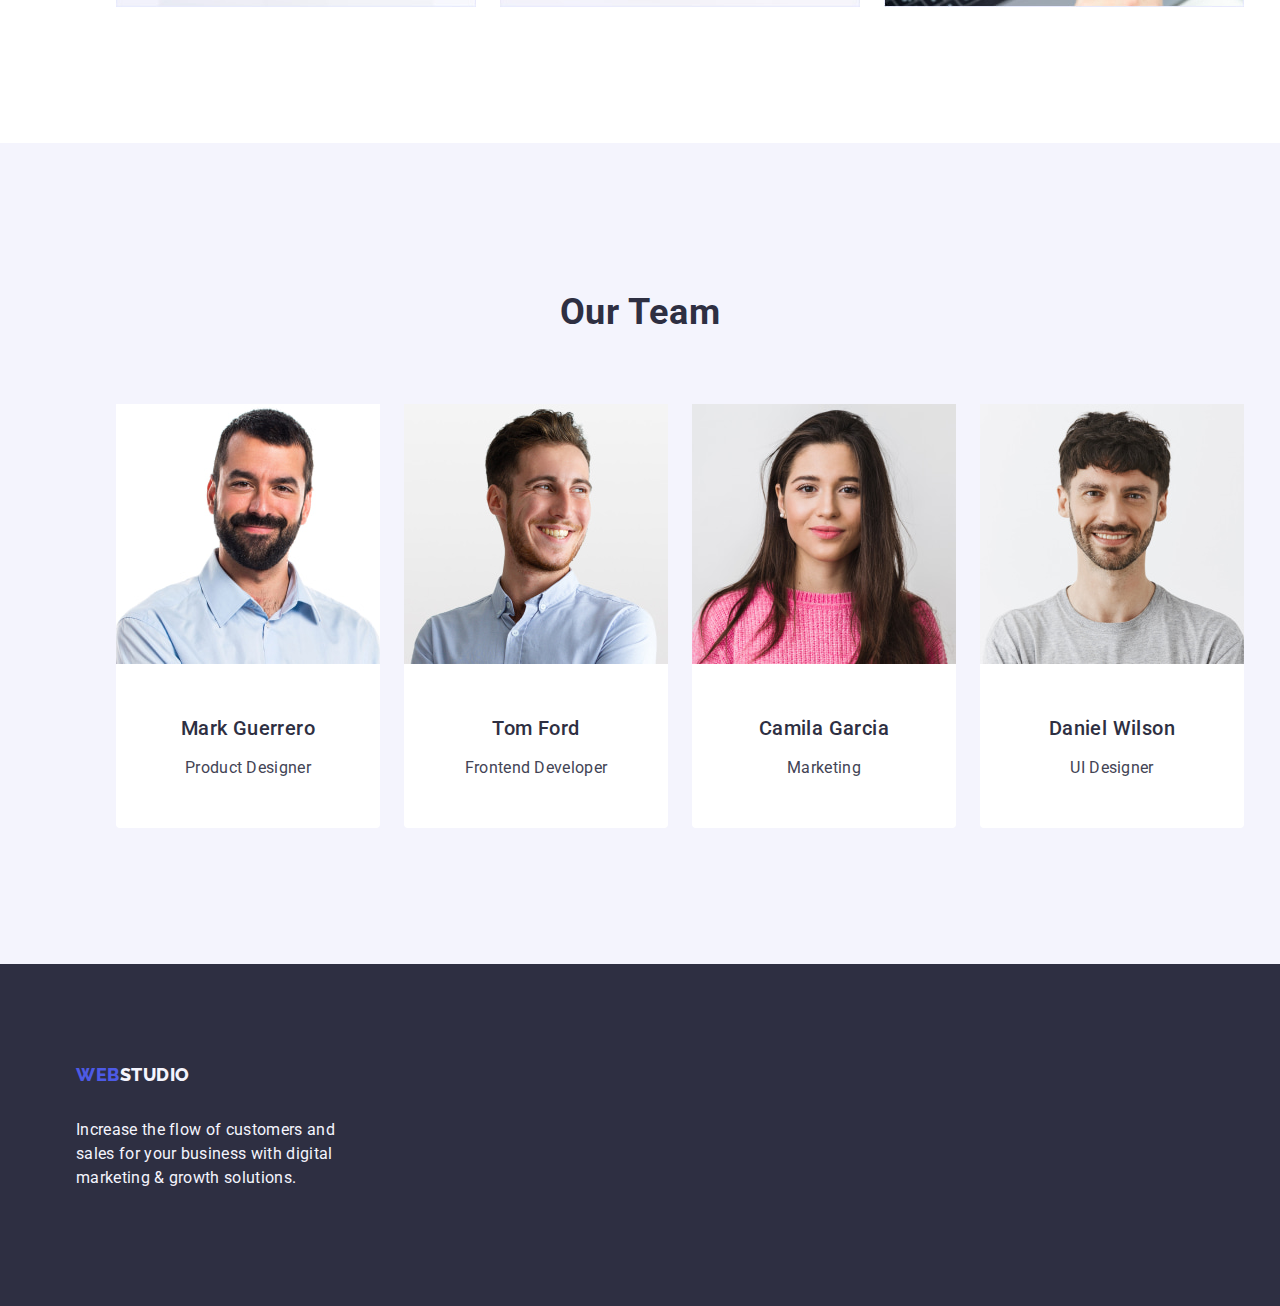
==== commit 2dbe4ddd: "update" ====
--- a/index.html
+++ b/index.html
@@ -47,15 +47,15 @@
         <div class="container">
         <h2 class="visually-hidden" hidden>Our Advantages</h2>
         <ul class="list">
-        <li class="adv-li"><h3 class="name">Strategy</h3>
-        <p class="parag">Our goal is to identify the business
+        <li class="adv-li"><h3 class="namepower">Strategy</h3>
+        <p class="paragraf">Our goal is to identify the business
             problem to walk away with the perfect and creative solution. </p></li>
-        <li class="adv-li"><h3 class="name">Punctuality</h3>
-        <p class="parag">Bring the key message to the brand's audience for the best price within the shortest possible time.</p></li>
-        <li class="adv-li"><h3 class="name">Diligence</h3>
-        <p class="parag">Research and confirm brands that present the strongest digital growth opportunities and minimize risk.</p></li>
-        <li class="adv-li"><h3 class="name">Technologies</h3>
-        <p class="parag">Design practice focused on digital experiences. We bring forth a deep passion for problem-solving.</p></li>
+        <li class="adv-li"><h3 class="namepower">Punctuality</h3>
+        <p class="paragraf">Bring the key message to the brand's audience for the best price within the shortest possible time.</p></li>
+        <li class="adv-li"><h3 class="namepower">Diligence</h3>
+        <p class="paragraf">Research and confirm brands that present the strongest digital growth opportunities and minimize risk.</p></li>
+        <li class="adv-li"><h3 class="namepower">Technologies</h3>
+        <p class="paragraf">Design practice focused on digital experiences. We bring forth a deep passion for problem-solving.</p></li>
         </ul>
         </div>
      </section>
--- a/css/styles.css
+++ b/css/styles.css
@@ -45,11 +45,14 @@
     letter-spacing: 0.02em;
 color:var(--primary-accent-color);
 text-align: center;
+
 }
 .section-hero {background: #2E2F42;
     padding-top: 188px;
     padding-bottom: 188px;}
 .hero-title {font-family: 'Roboto';
+    display: block;
+margin: 0 auto;
     font-style: normal;
     font-weight: 700;
     font-size: 56px;
@@ -59,6 +62,22 @@
     letter-spacing: 0.02em;
     
     color: #FFFFFF;}
+    .hero-btn {background: #4D5AE5;
+        display: block;
+        margin: 0 auto;
+        cursor: pointer;
+        min-width: 169px;
+        height: 56px;
+        border: none;
+        border-radius: 4px;
+        cursor: pointer;
+        font-family: "Roboto", sans-serif;
+        font-weight: 500;
+        line-height: 1.5;
+        letter-spacing: 0.04em;
+        color: #ffffff;
+        margin-top: 64px;
+       }
     .visually-hidden {
         position: absolute;
         width: 1px;
@@ -71,20 +90,7 @@
         clip: rect(0 0 0 0);
         overflow: hidden;
     } 
-.hero-btn {background: #4D5AE5;
-    display: block;
-    cursor: pointer;
-    min-width: 169px;
-    height: 56px;
-    border: none;
-    border-radius: 4px;
-    cursor: pointer;
-    font-family: "Roboto", sans-serif;
-    font-weight: 500;
-    line-height: 1.5;
-    letter-spacing: 0.04em;
-    color: #ffffff;
-   }
+
     .service {font-family: 'Roboto';
         font-style: normal;
         font-weight: 500;
@@ -98,18 +104,29 @@
         color: #FFFFFF;
         }
         .list-nav {list-style: none;
+            flex-direction: row;
             display: flex;
-            gap: 40px}
-        .img {display: block;}
+            gap: 40px;
+        }
+        
                 .parag {font-family: 'Roboto';
                     font-style: normal;
                     font-weight: 400;
                     font-size: 16px;
                     line-height: 24px;
-                    
-                    letter-spacing: 0.02em;
-                   text-align: center;
+                    text-align: center;
+                    letter-spacing: 0.02em;
+                   
                     color: #434455;}
+                    .parag-port {font-family: 'Roboto';
+                        font-style: normal;
+                        font-weight: 400;
+                        font-size: 16px;
+                        line-height: 24px;
+                        
+                        letter-spacing: 0.02em;
+                       
+                        color: #434455;}
                    .adv {list-style: none;}
                    .ourimg {list-style: none;
                     flex-basis: calc((100% - 2 * 24px) / 3) ;
@@ -171,7 +188,12 @@
                             letter-spacing: 0.02em;
                             line-height: 1.5;
                             color:var(--primary-gray-color);}
-.header-adr {font-style: normal;}
+.header-adr {font-style: normal;
+display: flex;
+flex-direction: row;
+gap: 40px;
+margin-left: auto;
+align-items: center;}
                         .section-ourteam {background-color: #F4F4FD;
                             padding-top: 120px;
                             padding-bottom: 120px;}
@@ -218,23 +240,43 @@
 align-items: center;}
 .section-advantages {padding-top: 120px;
     padding-bottom: 120px;}
-    .adv-li {flex-basis: calc((100% - 3 * 24px) / 4);
+    .adv-li { flex-basis: calc((100% - 72px) / 4) ;
     }
     .section-wawd {padding-bottom: 120px; }
     .work {padding: 32px 16px 32px 16px}
     .portfolio {padding: 96px 0 120px 0;}
     .butlist {display: flex;
+        list-style: none;
         justify-content: center;
         gap: 24px;
         margin-bottom: 72px;}
         .list-photo {display: flex;
+            list-style: none;
             flex-wrap: wrap;
              column-gap: 24px;
              row-gap: 48px;
             }
-            .photo-port {width: calc((100% - 48px) / 3); 
-            }
+            .img {display: block;}
+            .photo-port
             .divport {padding: 32px 16px;
                 border: 1px solid #e7e9fc;
                 border-top: none;
-            }+            }
+            .link-photo {text-decoration: none;
+                width: calc((100% - 48px) / 3);}
+                .namepower {font-weight: 500;
+                    margin-bottom: 8px;
+                    font-size: 20px;
+                    line-height: 1.2;
+                    letter-spacing: 0.02em;
+                color:var(--primary-accent-color);
+                }
+                .paragraf {font-family: 'Roboto';
+                    font-style: normal;
+                    font-weight: 400;
+                    font-size: 16px;
+                    line-height: 24px;
+                    
+                    letter-spacing: 0.02em;
+                   
+                    color: #434455;}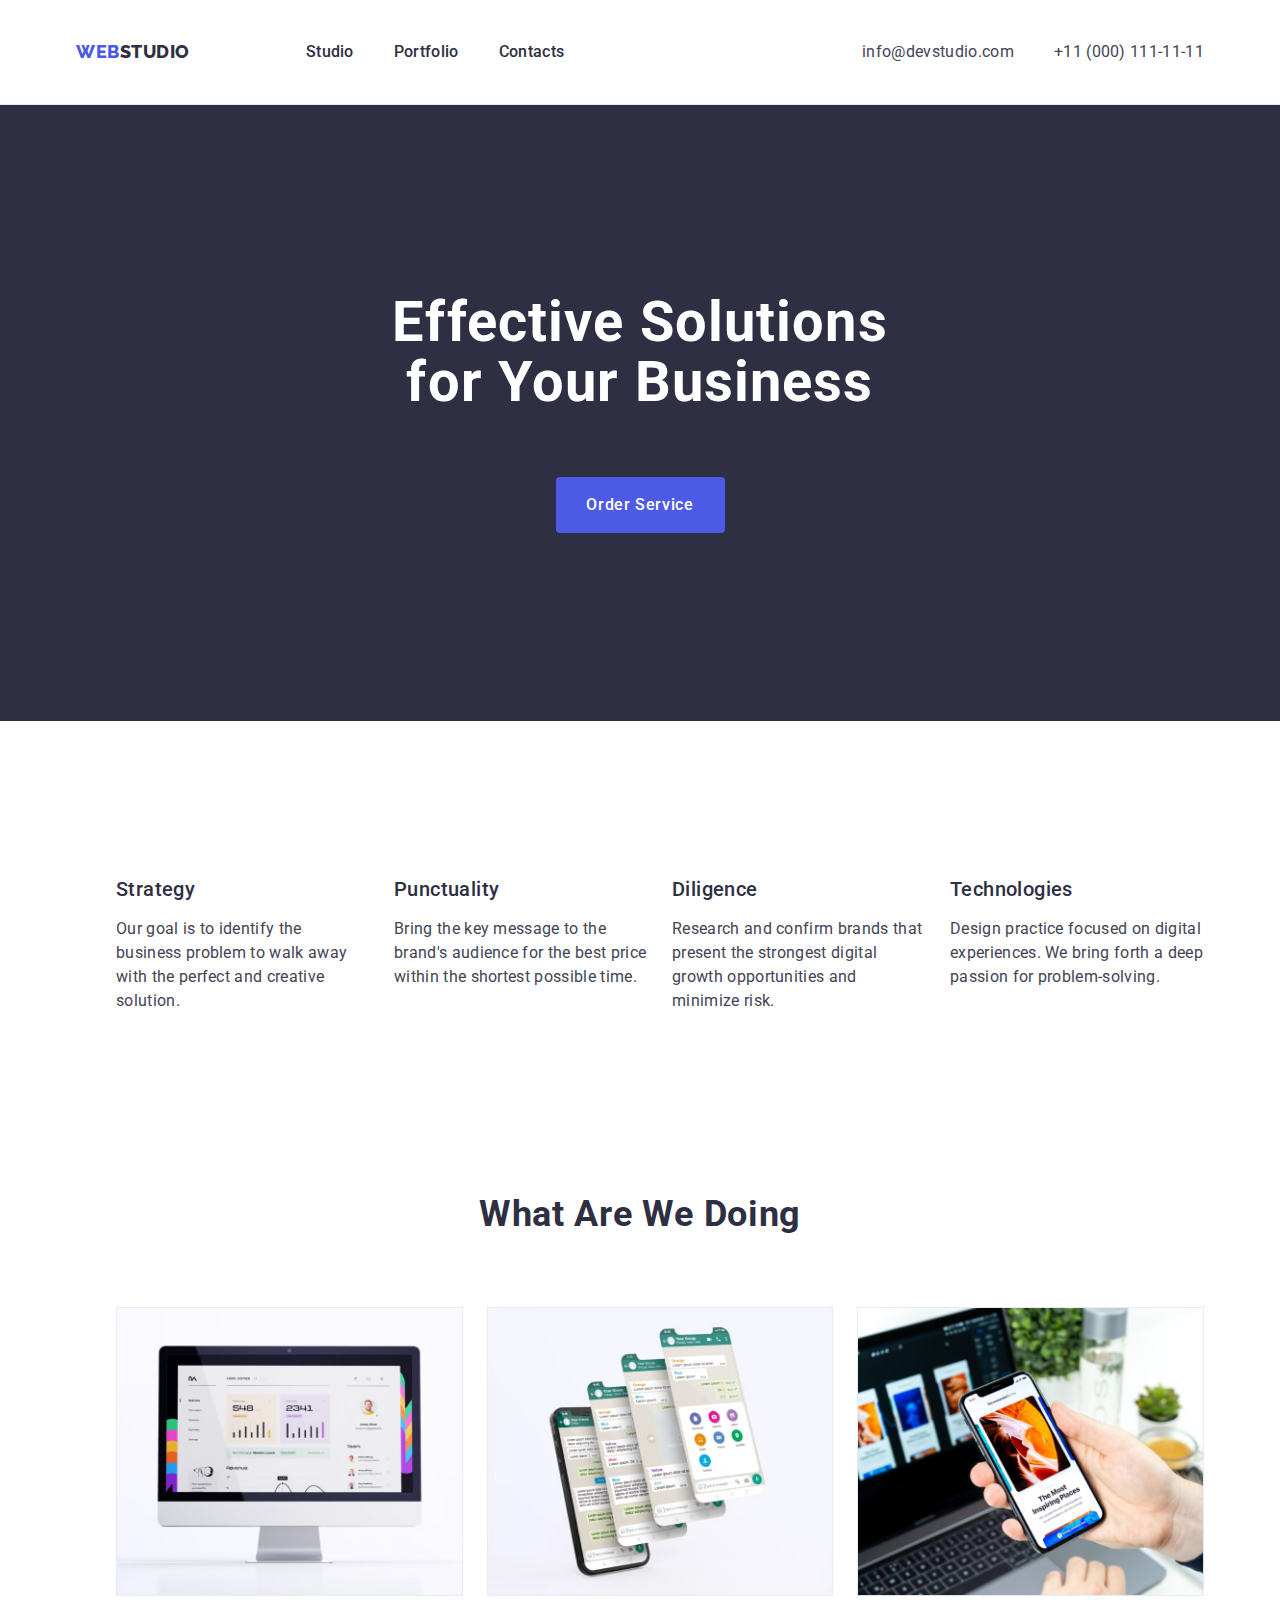
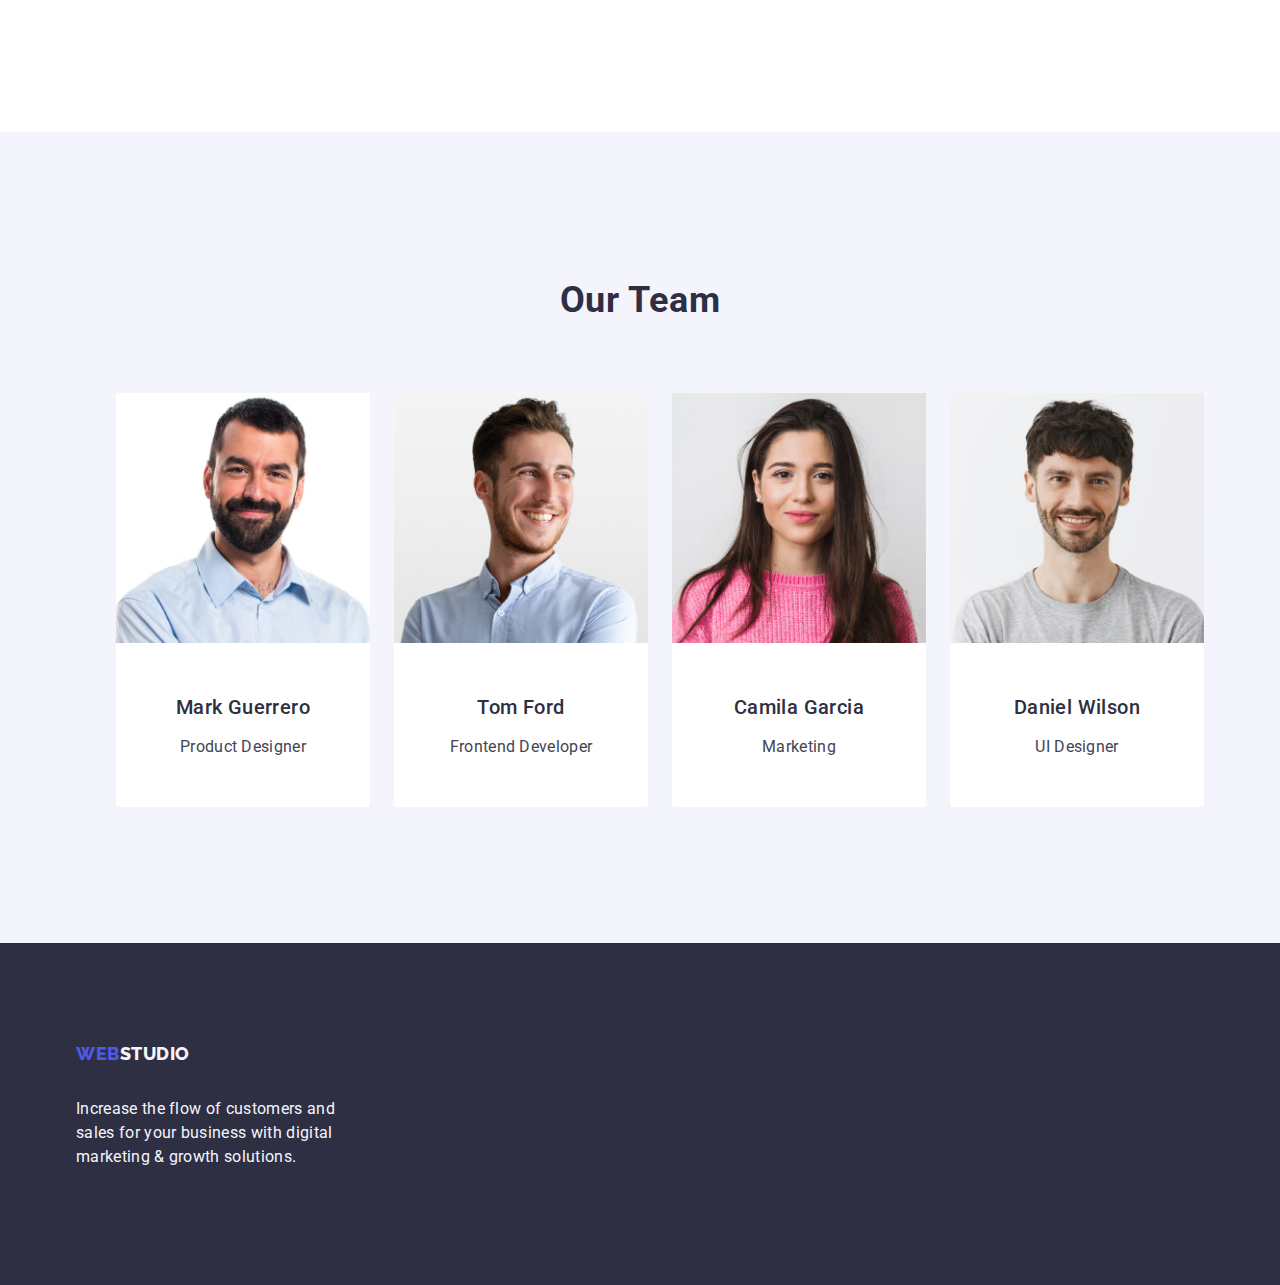
==== commit e56a4afb: "update" ====
--- a/index.html
+++ b/index.html
@@ -47,14 +47,18 @@
         <div class="container">
         <h2 class="visually-hidden" hidden>Our Advantages</h2>
         <ul class="list">
-        <li class="adv-li"><h3 class="namepower">Strategy</h3>
+        <li class="adv-li">
+            <h3 class="namepower">Strategy</h3>
         <p class="paragraf">Our goal is to identify the business
             problem to walk away with the perfect and creative solution. </p></li>
-        <li class="adv-li"><h3 class="namepower">Punctuality</h3>
+        <li class="adv-li">
+            <h3 class="namepower">Punctuality</h3>
         <p class="paragraf">Bring the key message to the brand's audience for the best price within the shortest possible time.</p></li>
-        <li class="adv-li"><h3 class="namepower">Diligence</h3>
+        <li class="adv-li">
+            <h3 class="namepower">Diligence</h3>
         <p class="paragraf">Research and confirm brands that present the strongest digital growth opportunities and minimize risk.</p></li>
-        <li class="adv-li"><h3 class="namepower">Technologies</h3>
+        <li class="adv-li">
+            <h3 class="namepower">Technologies</h3>
         <p class="paragraf">Design practice focused on digital experiences. We bring forth a deep passion for problem-solving.</p></li>
         </ul>
         </div>
--- a/css/styles.css
+++ b/css/styles.css
@@ -173,7 +173,9 @@
                         .list {list-style: none;
                             display: flex;
                             gap: 24px;}
-                        .link {text-decoration: none}
+                        .link {text-decoration: none;
+                            
+                        }
                         .hclass {color:var(--primary-accent-color) ;
                             font-size: 36px;
                             line-height: 1.11;
@@ -240,8 +242,7 @@
 align-items: center;}
 .section-advantages {padding-top: 120px;
     padding-bottom: 120px;}
-    .adv-li { flex-basis: calc((100% - 72px) / 4) ;
-    }
+    .adv-li {width: 264px;}
     .section-wawd {padding-bottom: 120px; }
     .work {padding: 32px 16px 32px 16px}
     .portfolio {padding: 96px 0 120px 0;}
@@ -256,8 +257,10 @@
              column-gap: 24px;
              row-gap: 48px;
             }
-            .img {display: block;}
-            .photo-port
+            .img {display: block;
+            max-width: 100%;
+        height: auto;}
+            .photo-port 
             .divport {padding: 32px 16px;
                 border: 1px solid #e7e9fc;
                 border-top: none;
